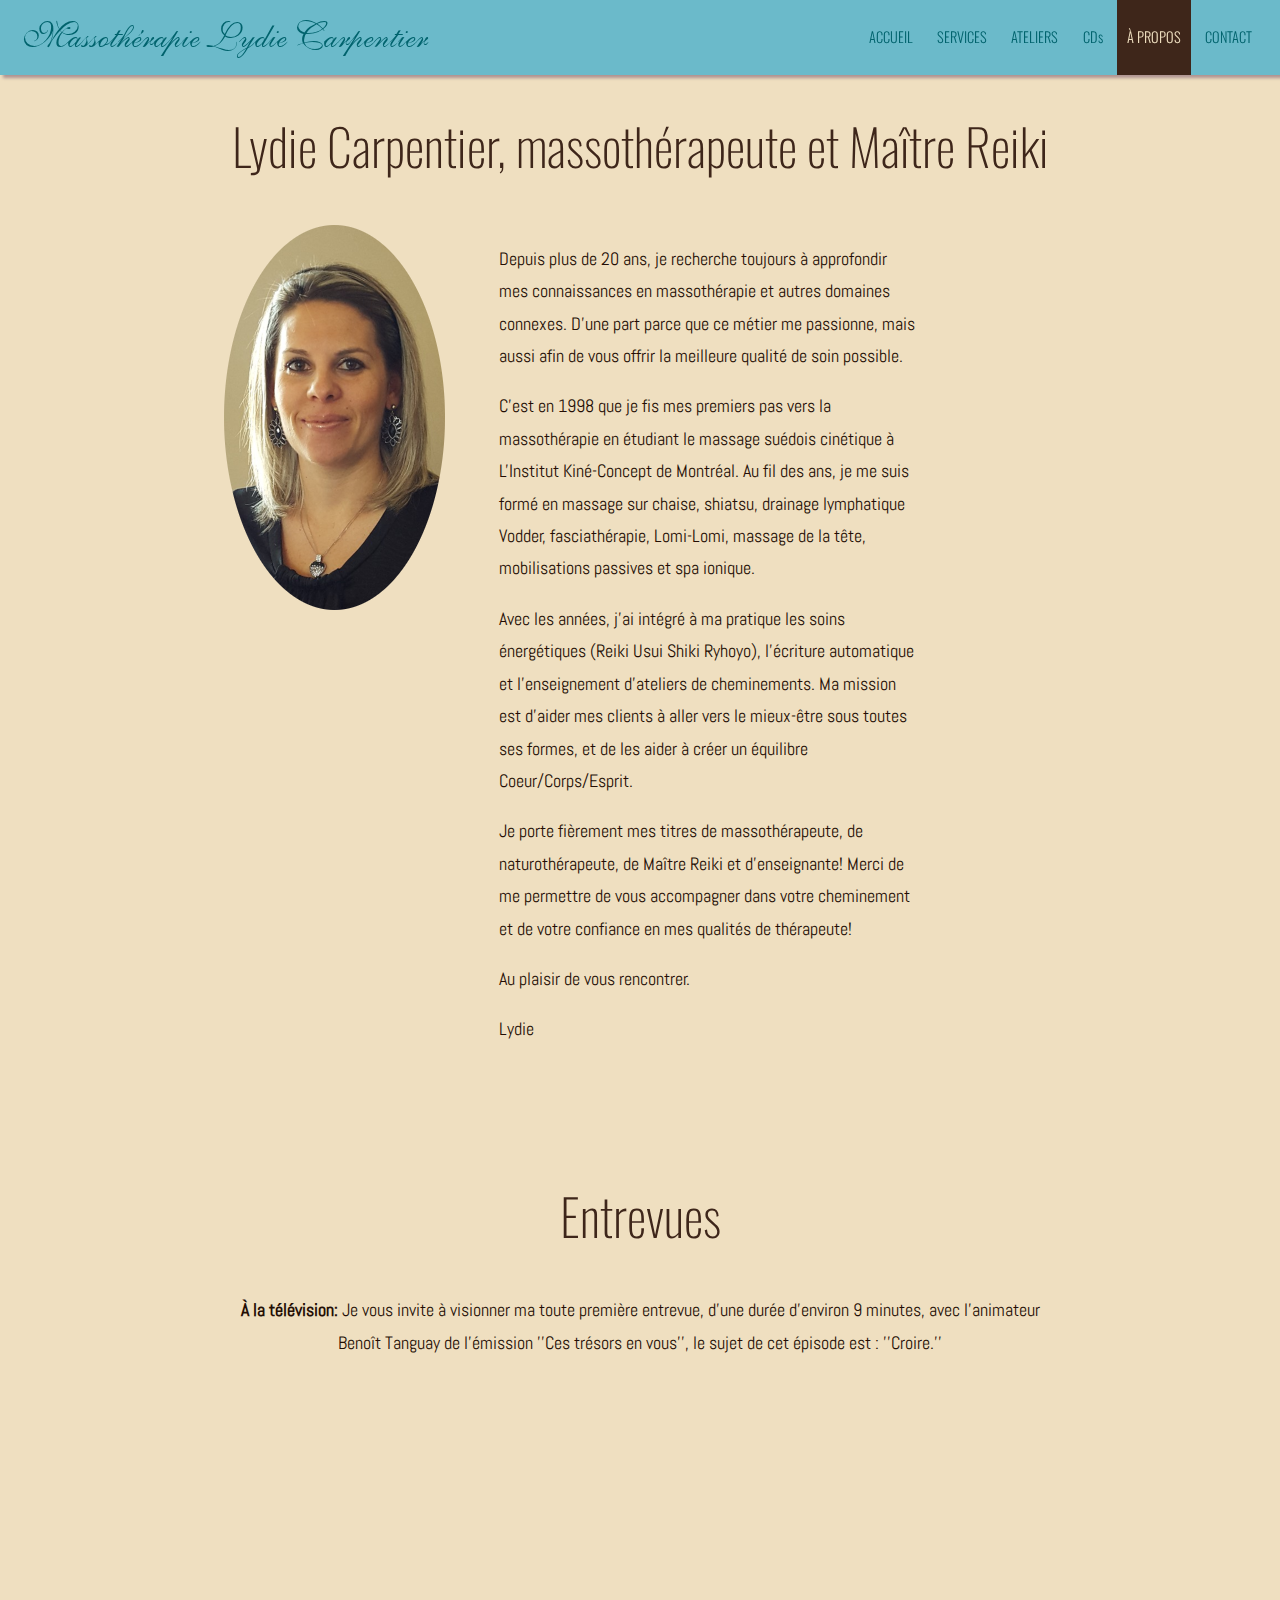
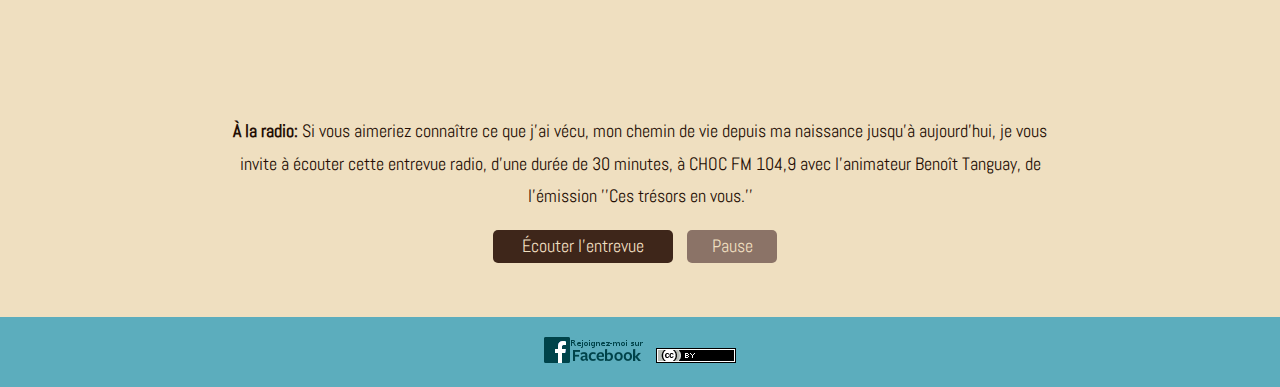
==== apropos.html @ d80851ff "add techniques to apropos" ====
<!DOCTYPE html>
<html>
<head>
<meta charset="utf-8">
<meta content='width=device-width, user-scalable=no, initial-scale=1.0, minimum-scale=1.0, maximum-scale=1.0' name='viewport'/>
<meta name="keywords" content="massothérapie, L'Assomption, Quebec" />
<meta name="description" content="" />
<title>Lydie Carpentier</title>
<link href='http://fonts.googleapis.com/css?family=Oswald:400,300' rel='stylesheet' type='text/css' />
<link href='http://fonts.googleapis.com/css?family=Abel%7CSatisfy' rel='stylesheet' type='text/css' />
<link href="./static/stylesheets/style.css" rel="stylesheet" type="text/css" media="screen" />

<script>
  (function(i,s,o,g,r,a,m){i['GoogleAnalyticsObject']=r;i[r]=i[r]||function(){
  (i[r].q=i[r].q||[]).push(arguments)},i[r].l=1*new Date();a=s.createElement(o),
  m=s.getElementsByTagName(o)[0];a.async=1;a.src=g;m.parentNode.insertBefore(a,m)
  })(window,document,'script','//www.google-analytics.com/analytics.js','ga');

  ga('create', 'UA-48120883-2', 'auto');
  ga('send', 'pageview');
</script>

</head>

<body>
  <div id="menu">
    <span class="logo_cursive">Massothérapie Lydie Carpentier</span>

      <ul>
        <li>

          <a href="index.html">ACCUEIL</a>

        </li>
        <li>

          <a href="services.html">SERVICES</a>

        </li>
        <li>

          <a href="ateliers.html">ATELIERS</a>

        </li>
        <li>

          <a href="cds.html">CDs</a>

        </li>
        <li>

          <a href="apropos.html" class="active">À PROPOS</a>

        </li>
        <li>

          <a href="contact.html">CONTACT</a>

        </li>
      </ul>

  </div>

<div id="wrapper">

  <div>
    <h2>Lydie Carpentier, massothérapeute et Maître Reiki</h2>
  </div>

  <div id="apropos_description">
  <img id="profile_pic" src="static/images/lydie_2019_vignette.png"/>

  <div id="apropos">
    <p> Depuis plus de 20 ans, je recherche toujours à approfondir mes connaissances en massothérapie et autres domaines connexes. D'une part parce que ce métier me passionne, mais aussi afin de vous offrir la meilleure qualité de soin possible.</p>
    <p> C'est en 1998 que je fis mes premiers pas vers la massothérapie en étudiant le massage suédois cinétique à L'Institut Kiné-Concept de Montréal. Au fil des ans, je me suis formé en massage sur chaise, shiatsu, drainage lymphatique Vodder, fasciathérapie, Lomi-Lomi, massage de la tête, mobilisations passives et spa ionique.  </p>
    <p> Avec les années, j'ai intégré à ma pratique les soins énergétiques (Reiki Usui Shiki Ryhoyo), l'écriture automatique et l'enseignement d'ateliers de cheminements. Ma mission est d'aider mes clients à aller vers le mieux-être sous toutes ses formes, et de les aider à créer un équilibre Coeur/Corps/Esprit.</p>
    <p> Je porte fièrement mes titres de massothérapeute, de naturothérapeute, de Maître Reiki et d'enseignante! Merci de me permettre de vous accompagner dans votre cheminement et de votre confiance en mes qualités de thérapeute!</p>
    <p> Au plaisir de vous rencontrer.</p>
    <p>Lydie</p>
  </div>
</div>

<div id="entrevues">
  <div>
    <h2>Entrevues</h2>
  </div>
  <p><b>À la télévision: </b>Je vous invite à visionner ma toute
  première entrevue, d'une durée d'environ 9 minutes, avec l'animateur Benoît Tanguay de l'émission ''Ces trésors en vous'',  le
  sujet de cet épisode est : ''Croire.''</p>
  <iframe width="560" height="315"
    src="https://www.youtube.com/embed/V2t17GBymOY" frameborder="0" allowfullscreen></iframe>

  <p><b>À la radio: </b>Si vous aimeriez connaître ce que j'ai vécu, mon chemin de vie
  depuis ma naissance jusqu'à aujourd'hui, je vous invite à écouter
  cette entrevue radio, d'une durée de 30 minutes, à CHOC FM 104,9 avec l'animateur Benoît Tanguay,
  de l'émission ''Ces trésors en vous.''</p>


  <audio id="entrevue_radio">
    <source src="./static/radio/lydie_interview.mp3" type="audio/mpeg">
    <source src="./static/radio/lydie_interview.ogg" type="audio/ogg">
  </audio>
  <div>
    <p class="play_button" id="entrevue_radio"
    onclick="document.getElementById('entrevue_radio').play()">Écouter l'entrevue</p>
    <p class="pause_button" id="entrevue_radio"
    onclick="document.getElementById('entrevue_radio').pause()">Pause</p>
  </div>

</div>
</div>


  <div id="footer" class="page-row">
    <p>
      <a target="_blank" href="https://www.facebook.com/massotherapielydiecarpentier"><img id="fb_image" alt="Find us on Facebook"
        style="border-width:0"
        src="./static/images/FindUsOnFacebook-100-fr-dark.png"/></a>
      &nbsp;
      <a target="_blank" rel="license"
        href="http://creativecommons.org/licenses/by/3.0/"><img
      alt="Creative Commons License" style="border-width:0"
      src="./static/images/ccby.png"/></a>
    </p>
  </div>
</body>
</html>
---- static/stylesheets/style.css ----
html, body {
  display: table;
  margin:0;
  padding: 0;
  font-family: 'Abel', sans-serif;
  font-size: 18px;
  color: #00636D;
  background-size: cover;
  width: 100%;
  height: 100%;
  background-color: #efdfc0;
}

h1, h2, h3, h4, h5, h6 {
  font-weight: normal;
  font-family: 'Oswald', sans-serif;
  font-weight: 200;
  color: #3E261A;
}

h1 {
  font-size: 2em;
}

h2 {
  font-size: 2.8em;
  color: #3E261A;
  text-align: center;
}

h1, h3 {
  text-transform: uppercase;
}

h3 {
  font-size: 1.6em;
  color: #3E261A;
}

h4 {
  font-size: 1.5em;
  color: #240e04;
}

/* unvisited link */
a:link {
    color: #3E261A;
}

/* visited link */
a:visited {
    color: #00636D;
}

/* mouse over link */
a:hover {
    color: #3E261A;
}

/* selected link */
a:active {
    color: #3E261A;
}


h6 {
  margin: 0.5em auto;
  padding: 0;
  font-weight: normal;
  font-family: 'Oswald', sans-serif;
  font-weight: 200;
  color: #3E261A;
}

p, ul, ol {
  margin-top: 0;
  line-height: 180%;
}

ul, ol {
}

.no_margin{
  margin-bottom: 0.2em;
}

blockquote {
  font-family: Abel, sans-serif;
  font-size: 1.03em;
  font-style: italic;
  width: 90%;
  margin: 0.25em 0;
  padding: 0.25em 40px;
  line-height: 1.45;
  position: relative;
  color: #240E04;
}

blockquote:before {
  display: block;
  content: "\00AB";
  font-size: 3em;
  position: absolute;
  left: 0em;
  top: -20px;
  color: #240E04;
}

blockquote cite {
  color: #240E04;
  font-size: 0.9em;
  display: block;
  margin-top: 5px;
}

blockquote cite:before {
  content: "\2014 \2009";
}

.liste_chakras{
  color: #240E04;
  font-size: 1em;
  margin-top: 1em;
}

p {
  color: #240E04;
  font-size: 1em;
  margin-top: 1em;
}

a:hover {
}

@font-face {
  font-family: 'SaffronToo';
  src: url('../fonts/saffrontoo-webfont.eot');
  src: url('../fonts/saffrontoo-webfont.eot?#iefix') format('embedded-opentype'),
       url('../fonts/saffrontoo-webfont.woff') format('woff'),
       url('../fonts/saffrontoo-webfont.ttf') format('truetype'),
       url('../fonts/saffrontoo-webfont.svg#saffrontoonormal') format('svg');
  font-weight: normal;
  font-style: normal;
}

.atelier_ind{
  margin-top: 4em;
}

.extraits {
  font-style: italic;
  vertical-align: inherit;
}

#wrapper {
  margin: 9em auto 2em;
  max-width: 55%;
}

#page_name {
}

.page-row {
  display: table-row;
  height: 1px;
}

#wrapper h1 {
  font-size: 8em;
  text-align: right;
  color: #5FAEBE;
  text-transform: none;
  padding: 0em 0.15em;
  margin: 0;
  position: relative;
  bottom: 0;
}

.bullet_point{
  color: #240E04;
}

.categorie{
  text-align: center;
  text-transform: none;
  font-family: "SaffronToo";
  font-size: 3em;
  color: #3E261A;
}

.no_caps{
  text-transform: none;
  margin-bottom: 0.5em;
}

.cursive_font{
  font-family: "SaffronToo";
  font-size: 3em;
}

.logo_cursive{
  font-family: "SaffronToo";
  font-size: 2.3em;
  line-height: 2em;
  vertical-align: middle;
}

.contenant_articles {
    margin: 0px auto;
    max-width: 960px;
}

/* Header */

.atelier_images {
  float: left;
  width: 25%;
  padding: 1.75em;
}

.atelier_photo {
  width: 100%;
  margin: 1.3em;
}

.atelier_description {
 width: 55%;
 float: left;
 padding: 1.75em;
}

/* map styles */

p.container { width: 20em; height: 7.4em; margin-top: 0.5em; }

#logo_in_map {width: 90%;}

#map {
  height: 21em;
  width: 100%;
  border: 0.15em solid #3e261a;
}

.prix {
  margin: auto;
}

#contact_details {
  text-align: center;
}

#contact_details h3 {
  text-decoration: underline;
}

/* Menu */

#menu {
  position: fixed;
  left: 0em;
  right: 0em;
  top: 0em;
  background-color: #6bbaca;
  z-index: 9999;
  box-shadow: 3px 3px 3px #AE9391;
  padding: 0px 1em;
}

#menu ul {
  float: right;
  margin: 0px;
}

#menu li {
  display: inline-block;
  line-height: 3.7em;
}

#menu a {
  display: block;
  padding: 0.5em 1em;
  text-decoration: none;
  text-align: center;
  font-family: 'Oswald', sans-serif;
  font-size: 1.15em;
  font-weight: 300;
  color: #00636D;
  border: none;
}

#menu a:hover, #menu .active a {
  text-decoration: none;
  color: #6BBACA;
  background-color: #00636D;
}

#menu a.active {
  color: #EFDFC0;
  background-color: #3e261a;
}

.image_column, .atelier_photo{
  width: 100%;
  border: 0.15em solid #3E261A;
}

/* Three Column Footer Content */

#footer-content h2 {
  color: #FFFFFF;
}

#footer-content h2 {
  margin: 0px;
  padding: 0px 0px 20px 0px;
  font-size: 26px;
  color: #FFFFFF;
}

#column1 {
  width: 30%;
  display: inline-block;
  vertical-align: top;
  margin-top: 2em;
}

#column2 {
  width: 30%;
  display: inline-block;
  vertical-align: top;
  margin-left: 4%;
  margin-top: 2em;
}

#column3 {
  width: 30%;
  display: inline-block;
  vertical-align: top;
  margin-left: 4%;
  margin-top: 2em;
}

#column_med1 {
  width: 45%;
  display: inline-block;
  vertical-align: top;
  float: left;
  margin-bottom: 2em;
  margin-top: 2em;
}

#column_med2 {
  width: 45%;
  display: inline-block;
  vertical-align: top;
  float: right;
  margin-bottom: 2em;
  margin-top: 2em;
}

#column_med3 {
  width: 100%;
  text-align: center;
  display: inline-block;
  margin-bottom: 4em;
}

#columnA {
  background-color: #FAEDD4;
  width: 47%;
  display: inline-block;
  vertical-align: top;
  float: left;
  margin-bottom: 4em;
  margin-top: -2.6em;
}

#columnB {
  background-color: #FAEDD4;
  width: 47%;
  display: inline-block;
  vertical-align: top;
  float: right;
  margin-top: -2.6em;
}

#columnC {
  background-color: #FAEDD4;
  width: 100%;
  display: inline-block;
  vertical-align: top;
  float: right;
  margin-top: -2.6em;
  margin-bottom: 4em;
}

.columnAtelier{
  background-color: #f7f7f7;
  width: 100%;
  display: inline-block;
  vertical-align: top;
  float: right;
  box-shadow: 3px 3px 3px #BBB;
  margin-top: 2em;
  margin-bottom: 4em;
}
#columnD {
  background-color: #FAEDD4;
  width: 100%;
  display: inline-block;
  vertical-align: top;
  float: right;
  margin-bottom: 4em;
  margin-top: -2.6em;
}
.colonne_titre{
  background-color: #6BBACA;
  clear: both;
  margin-top: 0;
}

.colonne_titre h3{
  margin: 0;
  color: #00636D;
  line-height: 3em;
  vertical-align: middle;
  padding: 0em 1em;
}

.colonne_prix{
  padding: 1.5em;
}

.italics{
  font-style: italic;
  margin-top: 2em;
}

.colonne_prix p{
  padding: 0;
}

.colonne_description {
  padding: 2em;
}

/* Footer */

#footer {
  width: 100%;
  font-family: 'Abel', sans-serif;
  background-color: #f7f7f7;
  clear: both;
}

#footer p {
  margin: 0;
  padding: 20px;
  letter-spacing: 1px;
  line-height: normal;
  font-size: 14px;
  text-transform: uppercase;
  text-align: center;
  color: #333b50;
  background-color: #5CADBD;
}

#footer a {
  color: #3E261A;
}

.sub_ateliers {
 text-align: center;
 font-size: 1.2em;
 padding-bottom: 2em;
}

#banner {
  text-align: center;
}

#banner img {
  margin: auto 0px;
  width: 100%;
}

#filler {
  margin-top: 4em;
}

#filler p {
  text-align: center;
  font-family: "SaffronToo";
  font-size: 2.3em;
  color: #3E261A;
  line-height: 140%;
}

#apropos{
  margin-left: 3em;
  margin-bottom: 4em;
  float: left;
  width: 58%;
}

#apropos_description {
  overflow: hidden;
}

#entrevues {
  text-align: center;
}

#profile_pic {
  float: left;
}

.button a {
  color: #333B50;
}

.button a {
  display: block;
  width: 8em;
  padding: 5px 5px;
  margin-right: 10px;
  background: #3E261A;
  border-radius: 5px;
  color: #EFDFC0;
  text-align: center;
  text-decoration: none;
}

.medium_button a {
  display: block;
  text-align: center;
  width: 15em;
  padding: 5px 5px;
  margin-right: 10px;
  background: #3E261A;
  border-radius: 5px;
  color: #EFDFC0;
  text-decoration: none;
}


.pause_button {
  display: inline-block;
  text-align: center;
  width: 5em;
  margin-right: 10px;
  margin-top: 0;
  background: #8B7367;
  border-radius: 5px;
  color: #EFDFC0;
  text-decoration: none;
  cursor: pointer;
}

.play_button {
  display: inline-block;
  text-align: center;
  width: 10em;
  margin-right: 10px;
  margin-top: 0;
  background: #3E261A;
  border-radius: 5px;
  color: #EFDFC0;
  text-decoration: none;
  cursor: pointer;
}

.long_button a {
  display: block;
  text-align: center;
  width: 15em;
  padding: 5px 5px;
  margin-right: 10px;
  background: #3E261A;
  border-radius: 5px;
  color: #EFDFC0;
  text-decoration: none;
  float: right;
}

#youtube_video{
text-align: center;
padding-bottom: 2em;
}

@media (max-width: 85em){

  #apropos {
    width: 50%;
  }

  #menu a {
    display: block;
    padding: 0.3em 0.7em;
    font-size: 1em;
  }

  .logo_cursive{
    font-size: 2em;
    line-height: 2em;
  }

}


/* Desktop */
@media (max-width: 80em) {

  #wrapper {
    margin: 6em auto 2em;
    max-width: 65%;
  }

  #menu {
    padding: 0px 1em;
  }

  #menu a {
    display: block;
    padding: 0.3em 0.7em;
    font-size: 0.8em;
  }

  .logo_cursive{
    font-size: 2em;
    line-height: 2em;
  }

}

/* tablet/laptop */
@media (max-width: 65em) {

  #apropos {
    width: 100%;
    float: none;
    margin-bottom: 2em;
  }

  #profile_pic {
    display: block;
    margin: 0 auto;
    float: none;
    text-align: center;
  }

  #column1, #column2, #column3 {
    margin-left: 0px;
  }

  #wrapper h1 {
    font-size: 1em;
  }

  p {
    font-size: 0.9em;
  }

  #menu {
    padding: 0px 0.7em;
  }

  #menu a {
    display: block;
    padding: 0.2em 0.4em;
    font-size: 0.7em;
  }

  .logo_cursive{
    font-size: 1.7em;
    line-height: 2em;
  }

  h3 {
    font-size: 1em;
  }

  .categorie {
    font-size: 2em;
    margin-top: 0px;
  }

}

/* Phone */
@media (max-width: 58em) {

  .atelier_images {
    float: none;
    width: 100%;
    padding: 0px;
  }

  .atelier_photo {
    box-sizing:border-box;
    margin: 1em 0 0;
  }

  #menu a {
    display: block;
    padding: 0.2em 0.4em;
    font-size: 0.7em;
  }

  #wrapper {
    padding-top: 2em;
    margin: 5em auto 2em;
    max-width: 95%;
    font-size: 1em;
  }

  #wrapper h2 {
    margin: -1.2em 0 0 0;
    font-size: 1.5em;
  }

  #profile_pic {
    float: none;
    margin: 0.7em auto auto auto;
  }

  #column1, #column2, #column3 {
    width: 95%;
    display: block;
  }


  .categorie {
    font-size: 2.2em;
  }

  #filler, #apropos, #footer p, #footer img, #footer, .no_caps {
    margin: 0px;
  }

  #filler p, .colonne_titre h3 {
    font-size: 1.4em;
    line-height: 1.6em;
  }

  .atelier_description {
    width: 95%;
    float: none;
    padding: 0em;
   }

  .long_button a {
    float: none;
  }

  .atelier {
    padding: 0.8em;
  }
  #footer p {
    font-size: 0.5em;
    padding: 1.3em;
  }

  #page_name {
    display: none;
  }

}

@media (max-width: 50em) {

  #filler p, .colonne_titre h3 {
    font-size: 1.2em;
    line-height: 1.4em;
  }

  .logo_cursive{
    font-size: 1.5em;
    line-height: 2em;
  }

  #menu li {
    line-height: 3.0em;
  }

  #menu a {
    display: block;
    padding: 0.2em 0.4em;
    font-size: 0.6em;
  }

}

@media (max-width: 45em){

  #menu {
    padding: 0px 0em;
    text-align: center;
  }

  #menu ul {
    margin: -0.6em 0px 0px 0px;
    float: none;
    text-align: center;
    padding: 0px;
  }

  #menu a {
    font-size: 0.8em;
    padding: 0px;
    margin: 0px;
    line-height: 1em;
  }

  .logo_cursive{
    font-size: 1.2em;
  }

  .categorie {
    font-size: 1.8em;
  }

  #columnA, #columnB, #columnC, #column_med1, #column_med2 {
    display: block;
    float: none;
    width: 100%
  }

}
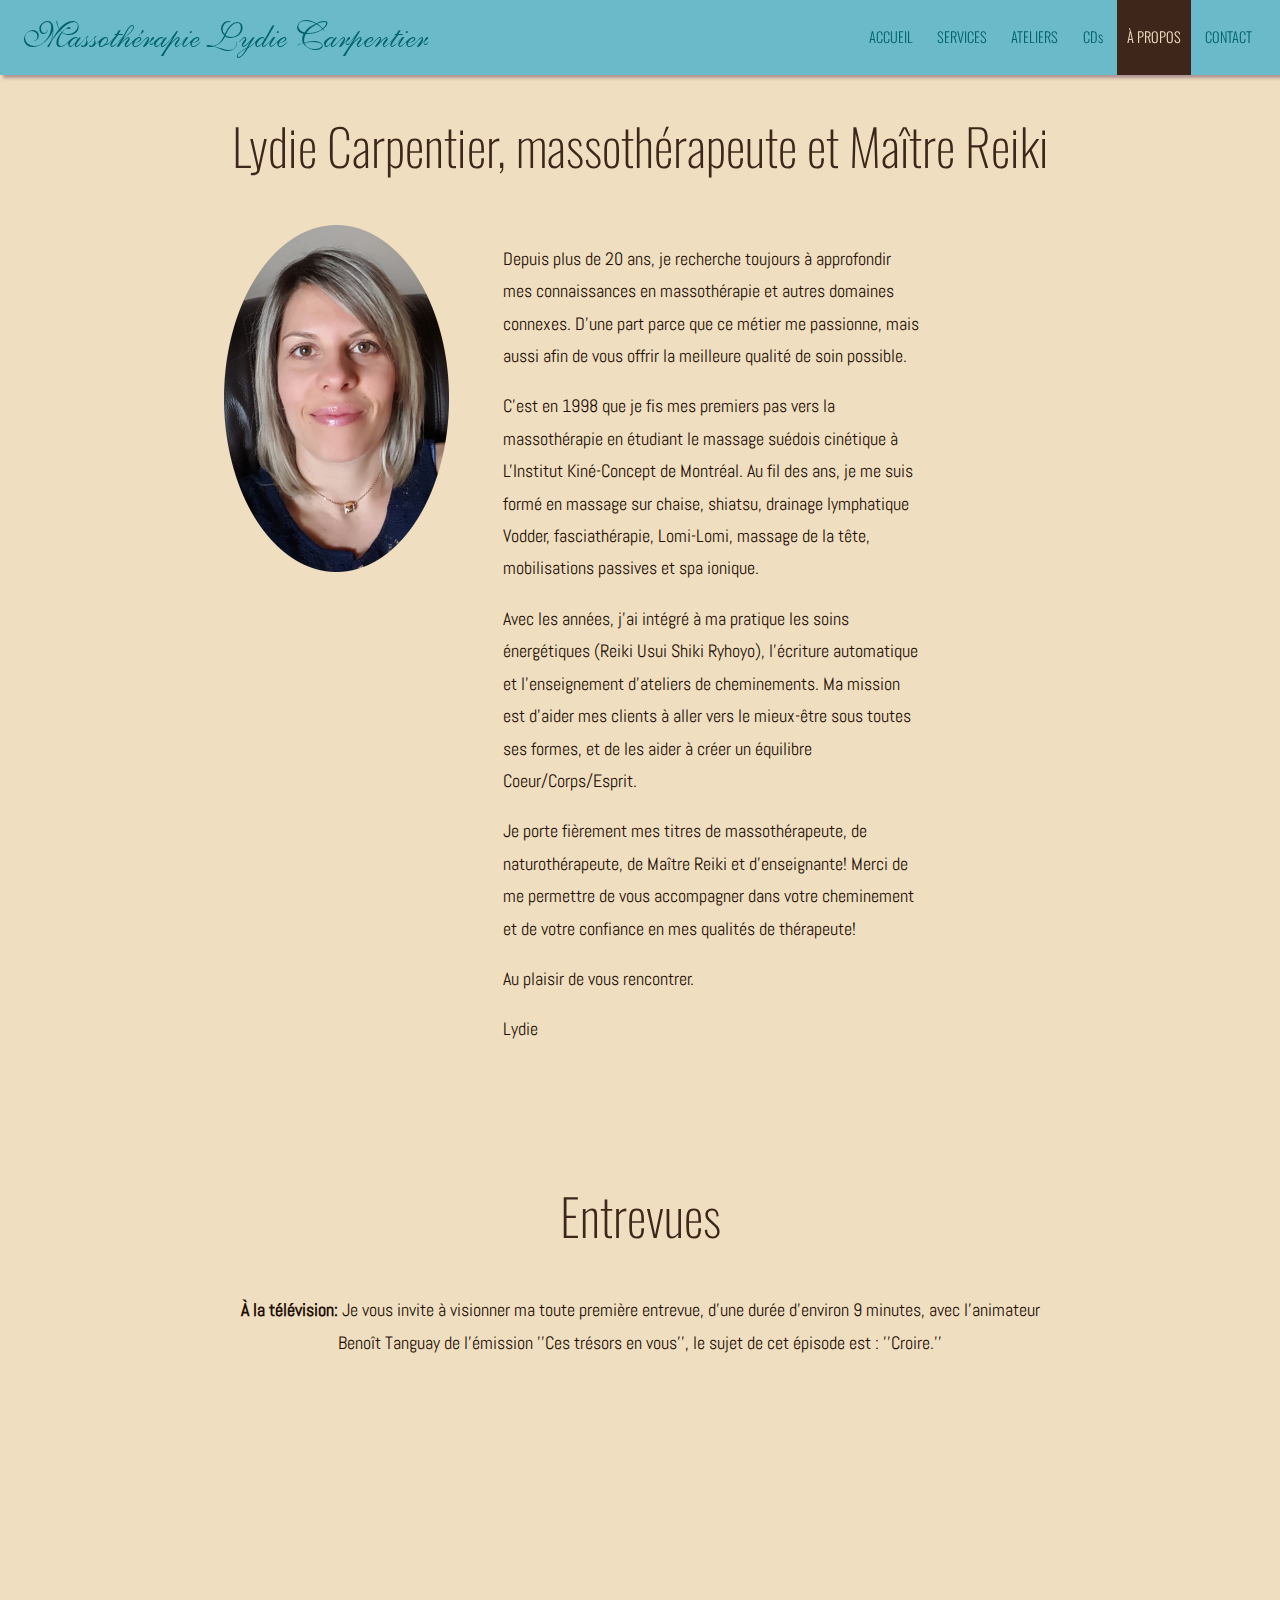
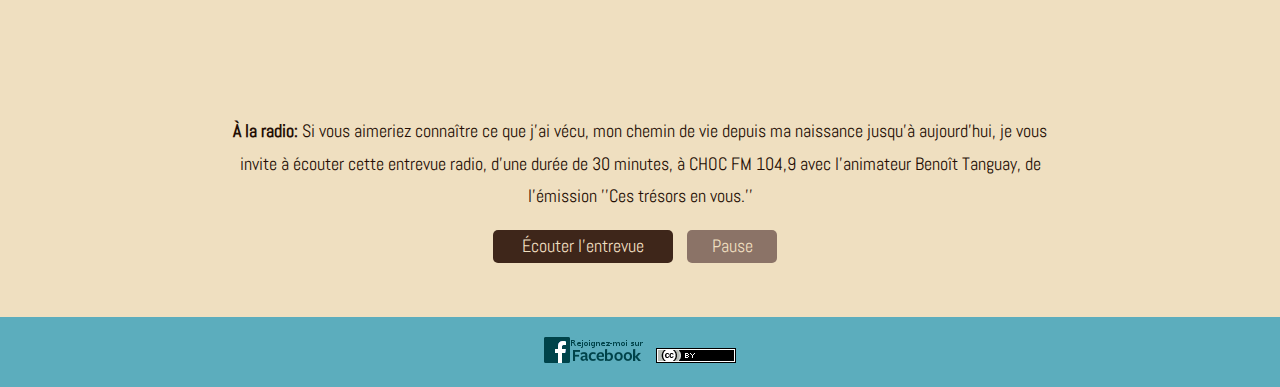
==== commit 169d7d30: "change Lydie's picture" ====
--- a/apropos.html
+++ b/apropos.html
@@ -1,127 +1,194 @@
 <!DOCTYPE html>
 <html>
-<head>
-<meta charset="utf-8">
-<meta content='width=device-width, user-scalable=no, initial-scale=1.0, minimum-scale=1.0, maximum-scale=1.0' name='viewport'/>
-<meta name="keywords" content="massothérapie, L'Assomption, Quebec" />
-<meta name="description" content="" />
-<title>Lydie Carpentier</title>
-<link href='http://fonts.googleapis.com/css?family=Oswald:400,300' rel='stylesheet' type='text/css' />
-<link href='http://fonts.googleapis.com/css?family=Abel%7CSatisfy' rel='stylesheet' type='text/css' />
-<link href="./static/stylesheets/style.css" rel="stylesheet" type="text/css" media="screen" />
+  <head>
+    <meta charset="utf-8" />
+    <meta
+      content="width=device-width, user-scalable=no, initial-scale=1.0, minimum-scale=1.0, maximum-scale=1.0"
+      name="viewport"
+    />
+    <meta name="keywords" content="massothérapie, L'Assomption, Quebec" />
+    <meta name="description" content="" />
+    <title>Lydie Carpentier</title>
+    <link
+      href="https://fonts.googleapis.com/css?family=Oswald:400,300"
+      rel="stylesheet"
+      type="text/css"
+    />
+    <link
+      href="https://fonts.googleapis.com/css?family=Abel%7CSatisfy"
+      rel="stylesheet"
+      type="text/css"
+    />
+    <link
+      href="./static/stylesheets/style.css"
+      rel="stylesheet"
+      type="text/css"
+      media="screen"
+    />
 
-<script>
-  (function(i,s,o,g,r,a,m){i['GoogleAnalyticsObject']=r;i[r]=i[r]||function(){
-  (i[r].q=i[r].q||[]).push(arguments)},i[r].l=1*new Date();a=s.createElement(o),
-  m=s.getElementsByTagName(o)[0];a.async=1;a.src=g;m.parentNode.insertBefore(a,m)
-  })(window,document,'script','//www.google-analytics.com/analytics.js','ga');
+    <script>
+      (function (i, s, o, g, r, a, m) {
+        i["GoogleAnalyticsObject"] = r;
+        (i[r] =
+          i[r] ||
+          function () {
+            (i[r].q = i[r].q || []).push(arguments);
+          }),
+          (i[r].l = 1 * new Date());
+        (a = s.createElement(o)), (m = s.getElementsByTagName(o)[0]);
+        a.async = 1;
+        a.src = g;
+        m.parentNode.insertBefore(a, m);
+      })(
+        window,
+        document,
+        "script",
+        "//www.google-analytics.com/analytics.js",
+        "ga"
+      );
 
-  ga('create', 'UA-48120883-2', 'auto');
-  ga('send', 'pageview');
-</script>
+      ga("create", "UA-48120883-2", "auto");
+      ga("send", "pageview");
+    </script>
+  </head>
 
-</head>
-
-<body>
-  <div id="menu">
-    <span class="logo_cursive">Massothérapie Lydie Carpentier</span>
+  <body>
+    <div id="menu">
+      <span class="logo_cursive">Massothérapie Lydie Carpentier</span>
 
       <ul>
         <li>
-
           <a href="index.html">ACCUEIL</a>
-
         </li>
         <li>
-
           <a href="services.html">SERVICES</a>
-
         </li>
         <li>
-
           <a href="ateliers.html">ATELIERS</a>
-
         </li>
         <li>
-
           <a href="cds.html">CDs</a>
-
         </li>
         <li>
-
           <a href="apropos.html" class="active">À PROPOS</a>
-
         </li>
         <li>
-
           <a href="contact.html">CONTACT</a>
-
         </li>
       </ul>
+    </div>
 
-  </div>
+    <div id="wrapper">
+      <div>
+        <h2>Lydie Carpentier, massothérapeute et Maître Reiki</h2>
+      </div>
 
-<div id="wrapper">
+      <div id="apropos_description">
+        <img id="profile_pic" src="static/images/lydie_2021_marin.png" />
 
-  <div>
-    <h2>Lydie Carpentier, massothérapeute et Maître Reiki</h2>
-  </div>
+        <div id="apropos">
+          <p>
+            Depuis plus de 20 ans, je recherche toujours à approfondir mes
+            connaissances en massothérapie et autres domaines connexes. D'une
+            part parce que ce métier me passionne, mais aussi afin de vous
+            offrir la meilleure qualité de soin possible.
+          </p>
+          <p>
+            C'est en 1998 que je fis mes premiers pas vers la massothérapie en
+            étudiant le massage suédois cinétique à L'Institut Kiné-Concept de
+            Montréal. Au fil des ans, je me suis formé en massage sur chaise,
+            shiatsu, drainage lymphatique Vodder, fasciathérapie, Lomi-Lomi,
+            massage de la tête, mobilisations passives et spa ionique.
+          </p>
+          <p>
+            Avec les années, j'ai intégré à ma pratique les soins énergétiques
+            (Reiki Usui Shiki Ryhoyo), l'écriture automatique et l'enseignement
+            d'ateliers de cheminements. Ma mission est d'aider mes clients à
+            aller vers le mieux-être sous toutes ses formes, et de les aider à
+            créer un équilibre Coeur/Corps/Esprit.
+          </p>
+          <p>
+            Je porte fièrement mes titres de massothérapeute, de
+            naturothérapeute, de Maître Reiki et d'enseignante! Merci de me
+            permettre de vous accompagner dans votre cheminement et de votre
+            confiance en mes qualités de thérapeute!
+          </p>
+          <p>Au plaisir de vous rencontrer.</p>
+          <p>Lydie</p>
+        </div>
+      </div>
 
-  <div id="apropos_description">
-  <img id="profile_pic" src="static/images/lydie_2019_vignette.png"/>
+      <div id="entrevues">
+        <div>
+          <h2>Entrevues</h2>
+        </div>
+        <p>
+          <b>À la télévision: </b>Je vous invite à visionner ma toute première
+          entrevue, d'une durée d'environ 9 minutes, avec l'animateur Benoît
+          Tanguay de l'émission ''Ces trésors en vous'', le sujet de cet épisode
+          est : ''Croire.''
+        </p>
+        <iframe
+          width="560"
+          height="315"
+          src="https://www.youtube.com/embed/V2t17GBymOY"
+          frameborder="0"
+          allowfullscreen
+        ></iframe>
 
-  <div id="apropos">
-    <p> Depuis plus de 20 ans, je recherche toujours à approfondir mes connaissances en massothérapie et autres domaines connexes. D'une part parce que ce métier me passionne, mais aussi afin de vous offrir la meilleure qualité de soin possible.</p>
-    <p> C'est en 1998 que je fis mes premiers pas vers la massothérapie en étudiant le massage suédois cinétique à L'Institut Kiné-Concept de Montréal. Au fil des ans, je me suis formé en massage sur chaise, shiatsu, drainage lymphatique Vodder, fasciathérapie, Lomi-Lomi, massage de la tête, mobilisations passives et spa ionique.  </p>
-    <p> Avec les années, j'ai intégré à ma pratique les soins énergétiques (Reiki Usui Shiki Ryhoyo), l'écriture automatique et l'enseignement d'ateliers de cheminements. Ma mission est d'aider mes clients à aller vers le mieux-être sous toutes ses formes, et de les aider à créer un équilibre Coeur/Corps/Esprit.</p>
-    <p> Je porte fièrement mes titres de massothérapeute, de naturothérapeute, de Maître Reiki et d'enseignante! Merci de me permettre de vous accompagner dans votre cheminement et de votre confiance en mes qualités de thérapeute!</p>
-    <p> Au plaisir de vous rencontrer.</p>
-    <p>Lydie</p>
-  </div>
-</div>
+        <p>
+          <b>À la radio: </b>Si vous aimeriez connaître ce que j'ai vécu, mon
+          chemin de vie depuis ma naissance jusqu'à aujourd'hui, je vous invite
+          à écouter cette entrevue radio, d'une durée de 30 minutes, à CHOC FM
+          104,9 avec l'animateur Benoît Tanguay, de l'émission ''Ces trésors en
+          vous.''
+        </p>
 
-<div id="entrevues">
-  <div>
-    <h2>Entrevues</h2>
-  </div>
-  <p><b>À la télévision: </b>Je vous invite à visionner ma toute
-  première entrevue, d'une durée d'environ 9 minutes, avec l'animateur Benoît Tanguay de l'émission ''Ces trésors en vous'',  le
-  sujet de cet épisode est : ''Croire.''</p>
-  <iframe width="560" height="315"
-    src="https://www.youtube.com/embed/V2t17GBymOY" frameborder="0" allowfullscreen></iframe>
+        <audio id="entrevue_radio">
+          <source src="./static/radio/lydie_interview.mp3" type="audio/mpeg" />
+          <source src="./static/radio/lydie_interview.ogg" type="audio/ogg" />
+        </audio>
+        <div>
+          <p
+            class="play_button"
+            id="entrevue_radio"
+            onclick="document.getElementById('entrevue_radio').play()"
+          >
+            Écouter l'entrevue
+          </p>
+          <p
+            class="pause_button"
+            id="entrevue_radio"
+            onclick="document.getElementById('entrevue_radio').pause()"
+          >
+            Pause
+          </p>
+        </div>
+      </div>
+    </div>
 
-  <p><b>À la radio: </b>Si vous aimeriez connaître ce que j'ai vécu, mon chemin de vie
-  depuis ma naissance jusqu'à aujourd'hui, je vous invite à écouter
-  cette entrevue radio, d'une durée de 30 minutes, à CHOC FM 104,9 avec l'animateur Benoît Tanguay,
-  de l'émission ''Ces trésors en vous.''</p>
-
-
-  <audio id="entrevue_radio">
-    <source src="./static/radio/lydie_interview.mp3" type="audio/mpeg">
-    <source src="./static/radio/lydie_interview.ogg" type="audio/ogg">
-  </audio>
-  <div>
-    <p class="play_button" id="entrevue_radio"
-    onclick="document.getElementById('entrevue_radio').play()">Écouter l'entrevue</p>
-    <p class="pause_button" id="entrevue_radio"
-    onclick="document.getElementById('entrevue_radio').pause()">Pause</p>
-  </div>
-
-</div>
-</div>
-
-
-  <div id="footer" class="page-row">
-    <p>
-      <a target="_blank" href="https://www.facebook.com/massotherapielydiecarpentier"><img id="fb_image" alt="Find us on Facebook"
-        style="border-width:0"
-        src="./static/images/FindUsOnFacebook-100-fr-dark.png"/></a>
-      &nbsp;
-      <a target="_blank" rel="license"
-        href="http://creativecommons.org/licenses/by/3.0/"><img
-      alt="Creative Commons License" style="border-width:0"
-      src="./static/images/ccby.png"/></a>
-    </p>
-  </div>
-</body>
+    <div id="footer" class="page-row">
+      <p>
+        <a
+          target="_blank"
+          href="https://www.facebook.com/massotherapielydiecarpentier"
+          ><img
+            id="fb_image"
+            alt="Find us on Facebook"
+            style="border-width: 0"
+            src="./static/images/FindUsOnFacebook-100-fr-dark.png"
+        /></a>
+        &nbsp;
+        <a
+          target="_blank"
+          rel="license"
+          href="http://creativecommons.org/licenses/by/3.0/"
+          ><img
+            alt="Creative Commons License"
+            style="border-width: 0"
+            src="./static/images/ccby.png"
+        /></a>
+      </p>
+    </div>
+  </body>
 </html>
--- a/static/stylesheets/style.css
+++ b/static/stylesheets/style.css
@@ -1,21 +1,27 @@
-html, body {
+html,
+body {
   display: table;
-  margin:0;
+  margin: 0;
   padding: 0;
-  font-family: 'Abel', sans-serif;
+  font-family: "Abel", sans-serif;
   font-size: 18px;
-  color: #00636D;
+  color: #00636d;
   background-size: cover;
   width: 100%;
   height: 100%;
   background-color: #efdfc0;
 }
 
-h1, h2, h3, h4, h5, h6 {
+h1,
+h2,
+h3,
+h4,
+h5,
+h6 {
   font-weight: normal;
-  font-family: 'Oswald', sans-serif;
+  font-family: "Oswald", sans-serif;
   font-weight: 200;
-  color: #3E261A;
+  color: #3e261a;
 }
 
 h1 {
@@ -24,17 +30,18 @@
 
 h2 {
   font-size: 2.8em;
-  color: #3E261A;
-  text-align: center;
-}
-
-h1, h3 {
+  color: #3e261a;
+  text-align: center;
+}
+
+h1,
+h3 {
   text-transform: uppercase;
 }
 
 h3 {
   font-size: 1.6em;
-  color: #3E261A;
+  color: #3e261a;
 }
 
 h4 {
@@ -44,43 +51,45 @@
 
 /* unvisited link */
 a:link {
-    color: #3E261A;
+  color: #3e261a;
 }
 
 /* visited link */
 a:visited {
-    color: #00636D;
+  color: #00636d;
 }
 
 /* mouse over link */
 a:hover {
-    color: #3E261A;
+  color: #3e261a;
 }
 
 /* selected link */
 a:active {
-    color: #3E261A;
-}
-
+  color: #3e261a;
+}
 
 h6 {
   margin: 0.5em auto;
   padding: 0;
   font-weight: normal;
-  font-family: 'Oswald', sans-serif;
+  font-family: "Oswald", sans-serif;
   font-weight: 200;
-  color: #3E261A;
-}
-
-p, ul, ol {
+  color: #3e261a;
+}
+
+p,
+ul,
+ol {
   margin-top: 0;
   line-height: 180%;
 }
 
-ul, ol {
-}
-
-.no_margin{
+ul,
+ol {
+}
+
+.no_margin {
   margin-bottom: 0.2em;
 }
 
@@ -93,7 +102,7 @@
   padding: 0.25em 40px;
   line-height: 1.45;
   position: relative;
-  color: #240E04;
+  color: #240e04;
 }
 
 blockquote:before {
@@ -103,11 +112,11 @@
   position: absolute;
   left: 0em;
   top: -20px;
-  color: #240E04;
+  color: #240e04;
 }
 
 blockquote cite {
-  color: #240E04;
+  color: #240e04;
   font-size: 0.9em;
   display: block;
   margin-top: 5px;
@@ -117,14 +126,14 @@
   content: "\2014 \2009";
 }
 
-.liste_chakras{
-  color: #240E04;
+.liste_chakras {
+  color: #240e04;
   font-size: 1em;
   margin-top: 1em;
 }
 
 p {
-  color: #240E04;
+  color: #240e04;
   font-size: 1em;
   margin-top: 1em;
 }
@@ -133,17 +142,17 @@
 }
 
 @font-face {
-  font-family: 'SaffronToo';
-  src: url('../fonts/saffrontoo-webfont.eot');
-  src: url('../fonts/saffrontoo-webfont.eot?#iefix') format('embedded-opentype'),
-       url('../fonts/saffrontoo-webfont.woff') format('woff'),
-       url('../fonts/saffrontoo-webfont.ttf') format('truetype'),
-       url('../fonts/saffrontoo-webfont.svg#saffrontoonormal') format('svg');
+  font-family: "SaffronToo";
+  src: url("../fonts/saffrontoo-webfont.eot");
+  src: url("../fonts/saffrontoo-webfont.eot?#iefix") format("embedded-opentype"),
+    url("../fonts/saffrontoo-webfont.woff") format("woff"),
+    url("../fonts/saffrontoo-webfont.ttf") format("truetype"),
+    url("../fonts/saffrontoo-webfont.svg#saffrontoonormal") format("svg");
   font-weight: normal;
   font-style: normal;
 }
 
-.atelier_ind{
+.atelier_ind {
   margin-top: 4em;
 }
 
@@ -168,7 +177,7 @@
 #wrapper h1 {
   font-size: 8em;
   text-align: right;
-  color: #5FAEBE;
+  color: #5faebe;
   text-transform: none;
   padding: 0em 0.15em;
   margin: 0;
@@ -176,29 +185,29 @@
   bottom: 0;
 }
 
-.bullet_point{
-  color: #240E04;
-}
-
-.categorie{
+.bullet_point {
+  color: #240e04;
+}
+
+.categorie {
   text-align: center;
   text-transform: none;
   font-family: "SaffronToo";
   font-size: 3em;
-  color: #3E261A;
-}
-
-.no_caps{
+  color: #3e261a;
+}
+
+.no_caps {
   text-transform: none;
   margin-bottom: 0.5em;
 }
 
-.cursive_font{
+.cursive_font {
   font-family: "SaffronToo";
   font-size: 3em;
 }
 
-.logo_cursive{
+.logo_cursive {
   font-family: "SaffronToo";
   font-size: 2.3em;
   line-height: 2em;
@@ -206,8 +215,8 @@
 }
 
 .contenant_articles {
-    margin: 0px auto;
-    max-width: 960px;
+  margin: 0px auto;
+  max-width: 960px;
 }
 
 /* Header */
@@ -224,16 +233,22 @@
 }
 
 .atelier_description {
- width: 55%;
- float: left;
- padding: 1.75em;
+  width: 55%;
+  float: left;
+  padding: 1.75em;
 }
 
 /* map styles */
 
-p.container { width: 20em; height: 7.4em; margin-top: 0.5em; }
-
-#logo_in_map {width: 90%;}
+p.container {
+  width: 20em;
+  height: 7.4em;
+  margin-top: 0.5em;
+}
+
+#logo_in_map {
+  width: 90%;
+}
 
 #map {
   height: 21em;
@@ -262,7 +277,7 @@
   top: 0em;
   background-color: #6bbaca;
   z-index: 9999;
-  box-shadow: 3px 3px 3px #AE9391;
+  box-shadow: 3px 3px 3px #ae9391;
   padding: 0px 1em;
 }
 
@@ -281,40 +296,42 @@
   padding: 0.5em 1em;
   text-decoration: none;
   text-align: center;
-  font-family: 'Oswald', sans-serif;
+  font-family: "Oswald", sans-serif;
   font-size: 1.15em;
   font-weight: 300;
-  color: #00636D;
+  color: #00636d;
   border: none;
 }
 
-#menu a:hover, #menu .active a {
+#menu a:hover,
+#menu .active a {
   text-decoration: none;
-  color: #6BBACA;
-  background-color: #00636D;
+  color: #6bbaca;
+  background-color: #00636d;
 }
 
 #menu a.active {
-  color: #EFDFC0;
+  color: #efdfc0;
   background-color: #3e261a;
 }
 
-.image_column, .atelier_photo{
-  width: 100%;
-  border: 0.15em solid #3E261A;
+.image_column,
+.atelier_photo {
+  width: 100%;
+  border: 0.15em solid #3e261a;
 }
 
 /* Three Column Footer Content */
 
 #footer-content h2 {
-  color: #FFFFFF;
+  color: #ffffff;
 }
 
 #footer-content h2 {
   margin: 0px;
   padding: 0px 0px 20px 0px;
   font-size: 26px;
-  color: #FFFFFF;
+  color: #ffffff;
 }
 
 #column1 {
@@ -366,7 +383,7 @@
 }
 
 #columnA {
-  background-color: #FAEDD4;
+  background-color: #faedd4;
   width: 47%;
   display: inline-block;
   vertical-align: top;
@@ -376,7 +393,7 @@
 }
 
 #columnB {
-  background-color: #FAEDD4;
+  background-color: #faedd4;
   width: 47%;
   display: inline-block;
   vertical-align: top;
@@ -385,7 +402,7 @@
 }
 
 #columnC {
-  background-color: #FAEDD4;
+  background-color: #faedd4;
   width: 100%;
   display: inline-block;
   vertical-align: top;
@@ -394,18 +411,18 @@
   margin-bottom: 4em;
 }
 
-.columnAtelier{
+.columnAtelier {
   background-color: #f7f7f7;
   width: 100%;
   display: inline-block;
   vertical-align: top;
   float: right;
-  box-shadow: 3px 3px 3px #BBB;
+  box-shadow: 3px 3px 3px #bbb;
   margin-top: 2em;
   margin-bottom: 4em;
 }
 #columnD {
-  background-color: #FAEDD4;
+  background-color: #faedd4;
   width: 100%;
   display: inline-block;
   vertical-align: top;
@@ -413,30 +430,30 @@
   margin-bottom: 4em;
   margin-top: -2.6em;
 }
-.colonne_titre{
-  background-color: #6BBACA;
+.colonne_titre {
+  background-color: #6bbaca;
   clear: both;
   margin-top: 0;
 }
 
-.colonne_titre h3{
+.colonne_titre h3 {
   margin: 0;
-  color: #00636D;
+  color: #00636d;
   line-height: 3em;
   vertical-align: middle;
   padding: 0em 1em;
 }
 
-.colonne_prix{
+.colonne_prix {
   padding: 1.5em;
 }
 
-.italics{
+.italics {
   font-style: italic;
   margin-top: 2em;
 }
 
-.colonne_prix p{
+.colonne_prix p {
   padding: 0;
 }
 
@@ -448,7 +465,7 @@
 
 #footer {
   width: 100%;
-  font-family: 'Abel', sans-serif;
+  font-family: "Abel", sans-serif;
   background-color: #f7f7f7;
   clear: both;
 }
@@ -462,17 +479,17 @@
   text-transform: uppercase;
   text-align: center;
   color: #333b50;
-  background-color: #5CADBD;
+  background-color: #5cadbd;
 }
 
 #footer a {
-  color: #3E261A;
+  color: #3e261a;
 }
 
 .sub_ateliers {
- text-align: center;
- font-size: 1.2em;
- padding-bottom: 2em;
+  text-align: center;
+  font-size: 1.2em;
+  padding-bottom: 2em;
 }
 
 #banner {
@@ -492,11 +509,11 @@
   text-align: center;
   font-family: "SaffronToo";
   font-size: 2.3em;
-  color: #3E261A;
+  color: #3e261a;
   line-height: 140%;
 }
 
-#apropos{
+#apropos {
   margin-left: 3em;
   margin-bottom: 4em;
   float: left;
@@ -516,7 +533,7 @@
 }
 
 .button a {
-  color: #333B50;
+  color: #333b50;
 }
 
 .button a {
@@ -524,9 +541,9 @@
   width: 8em;
   padding: 5px 5px;
   margin-right: 10px;
-  background: #3E261A;
+  background: #3e261a;
   border-radius: 5px;
-  color: #EFDFC0;
+  color: #efdfc0;
   text-align: center;
   text-decoration: none;
 }
@@ -537,12 +554,11 @@
   width: 15em;
   padding: 5px 5px;
   margin-right: 10px;
-  background: #3E261A;
+  background: #3e261a;
   border-radius: 5px;
-  color: #EFDFC0;
+  color: #efdfc0;
   text-decoration: none;
 }
-
 
 .pause_button {
   display: inline-block;
@@ -550,9 +566,9 @@
   width: 5em;
   margin-right: 10px;
   margin-top: 0;
-  background: #8B7367;
+  background: #8b7367;
   border-radius: 5px;
-  color: #EFDFC0;
+  color: #efdfc0;
   text-decoration: none;
   cursor: pointer;
 }
@@ -563,9 +579,9 @@
   width: 10em;
   margin-right: 10px;
   margin-top: 0;
-  background: #3E261A;
+  background: #3e261a;
   border-radius: 5px;
-  color: #EFDFC0;
+  color: #efdfc0;
   text-decoration: none;
   cursor: pointer;
 }
@@ -576,20 +592,19 @@
   width: 15em;
   padding: 5px 5px;
   margin-right: 10px;
-  background: #3E261A;
+  background: #3e261a;
   border-radius: 5px;
-  color: #EFDFC0;
+  color: #efdfc0;
   text-decoration: none;
   float: right;
 }
 
-#youtube_video{
-text-align: center;
-padding-bottom: 2em;
-}
-
-@media (max-width: 85em){
-
+#youtube_video {
+  text-align: center;
+  padding-bottom: 2em;
+}
+
+@media (max-width: 85em) {
   #apropos {
     width: 50%;
   }
@@ -600,17 +615,14 @@
     font-size: 1em;
   }
 
-  .logo_cursive{
+  .logo_cursive {
     font-size: 2em;
     line-height: 2em;
   }
-
-}
-
+}
 
 /* Desktop */
 @media (max-width: 80em) {
-
   #wrapper {
     margin: 6em auto 2em;
     max-width: 65%;
@@ -626,16 +638,14 @@
     font-size: 0.8em;
   }
 
-  .logo_cursive{
+  .logo_cursive {
     font-size: 2em;
     line-height: 2em;
   }
-
 }
 
 /* tablet/laptop */
 @media (max-width: 65em) {
-
   #apropos {
     width: 100%;
     float: none;
@@ -649,7 +659,9 @@
     text-align: center;
   }
 
-  #column1, #column2, #column3 {
+  #column1,
+  #column2,
+  #column3 {
     margin-left: 0px;
   }
 
@@ -671,7 +683,7 @@
     font-size: 0.7em;
   }
 
-  .logo_cursive{
+  .logo_cursive {
     font-size: 1.7em;
     line-height: 2em;
   }
@@ -684,12 +696,10 @@
     font-size: 2em;
     margin-top: 0px;
   }
-
 }
 
 /* Phone */
 @media (max-width: 58em) {
-
   .atelier_images {
     float: none;
     width: 100%;
@@ -697,7 +707,7 @@
   }
 
   .atelier_photo {
-    box-sizing:border-box;
+    box-sizing: border-box;
     margin: 1em 0 0;
   }
 
@@ -724,21 +734,28 @@
     margin: 0.7em auto auto auto;
   }
 
-  #column1, #column2, #column3 {
+  #column1,
+  #column2,
+  #column3 {
     width: 95%;
     display: block;
   }
 
-
   .categorie {
     font-size: 2.2em;
   }
 
-  #filler, #apropos, #footer p, #footer img, #footer, .no_caps {
+  #filler,
+  #apropos,
+  #footer p,
+  #footer img,
+  #footer,
+  .no_caps {
     margin: 0px;
   }
 
-  #filler p, .colonne_titre h3 {
+  #filler p,
+  .colonne_titre h3 {
     font-size: 1.4em;
     line-height: 1.6em;
   }
@@ -747,7 +764,7 @@
     width: 95%;
     float: none;
     padding: 0em;
-   }
+  }
 
   .long_button a {
     float: none;
@@ -764,23 +781,22 @@
   #page_name {
     display: none;
   }
-
 }
 
 @media (max-width: 50em) {
-
-  #filler p, .colonne_titre h3 {
+  #filler p,
+  .colonne_titre h3 {
     font-size: 1.2em;
     line-height: 1.4em;
   }
 
-  .logo_cursive{
+  .logo_cursive {
     font-size: 1.5em;
     line-height: 2em;
   }
 
   #menu li {
-    line-height: 3.0em;
+    line-height: 3em;
   }
 
   #menu a {
@@ -788,11 +804,9 @@
     padding: 0.2em 0.4em;
     font-size: 0.6em;
   }
-
-}
-
-@media (max-width: 45em){
-
+}
+
+@media (max-width: 45em) {
   #menu {
     padding: 0px 0em;
     text-align: center;
@@ -812,7 +826,7 @@
     line-height: 1em;
   }
 
-  .logo_cursive{
+  .logo_cursive {
     font-size: 1.2em;
   }
 
@@ -820,10 +834,13 @@
     font-size: 1.8em;
   }
 
-  #columnA, #columnB, #columnC, #column_med1, #column_med2 {
+  #columnA,
+  #columnB,
+  #columnC,
+  #column_med1,
+  #column_med2 {
     display: block;
     float: none;
-    width: 100%
-  }
-
-}
+    width: 100%;
+  }
+}
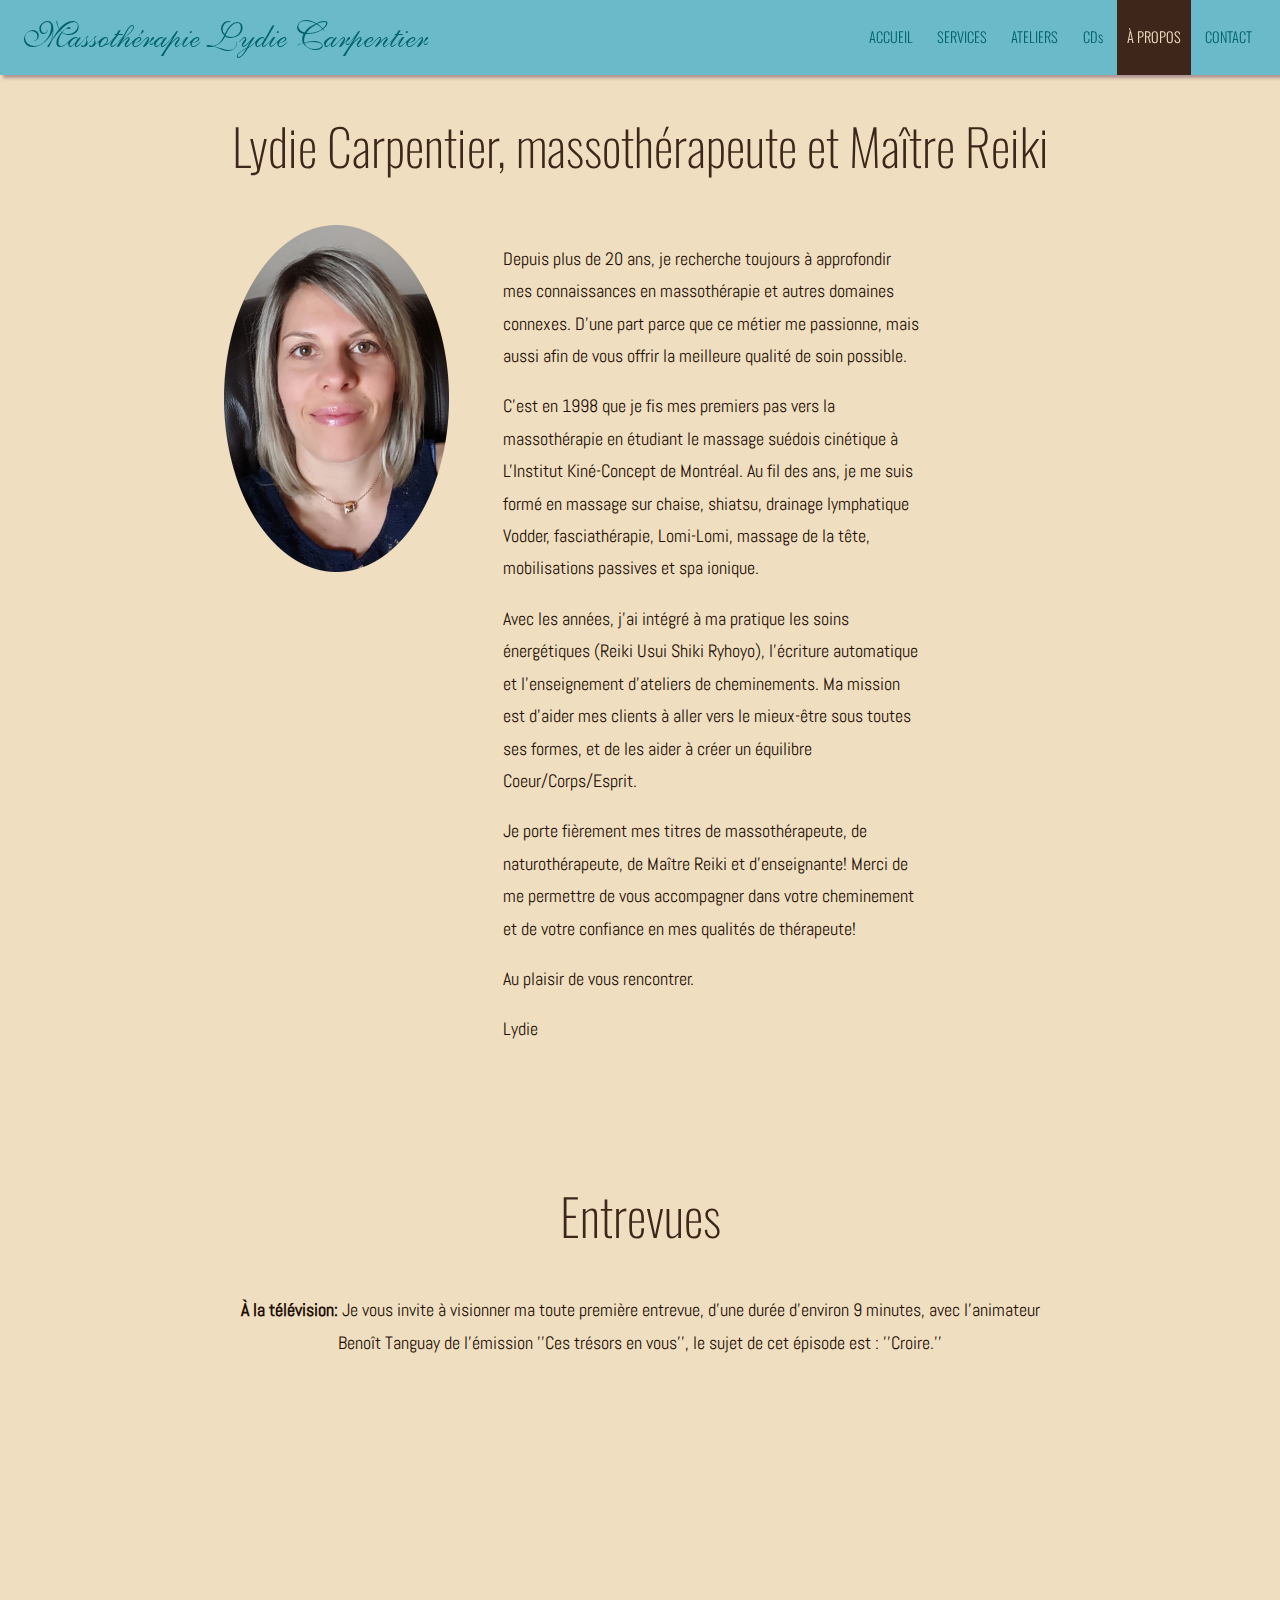
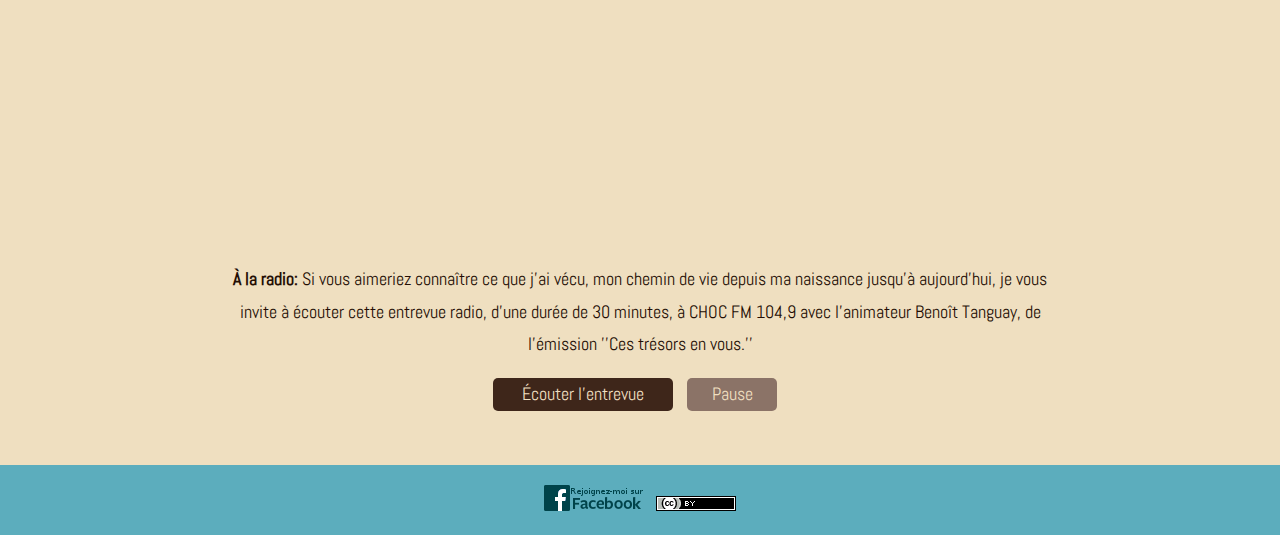
==== commit c4bdbd9f: "fix youtube video display in multiple formats" ====
--- a/apropos.html
+++ b/apropos.html
@@ -128,13 +128,14 @@
           Tanguay de l'émission ''Ces trésors en vous'', le sujet de cet épisode
           est : ''Croire.''
         </p>
+        <div class = "container">
         <iframe
-          width="560"
-          height="315"
           src="https://www.youtube.com/embed/V2t17GBymOY"
           frameborder="0"
           allowfullscreen
+          class = "video">
         ></iframe>
+        </div>
 
         <p>
           <b>À la radio: </b>Si vous aimeriez connaître ce que j'ai vécu, mon
--- a/static/stylesheets/style.css
+++ b/static/stylesheets/style.css
@@ -844,3 +844,17 @@
     width: 100%;
   }
 }
+
+.container {
+    position: relative;
+    width: 100%;
+    height: 0;
+    padding-bottom: 56.25%;
+}
+.video {
+    position: absolute;
+    top: 0;
+    left: 0;
+    width: 100%;
+    height: 100%;
+}
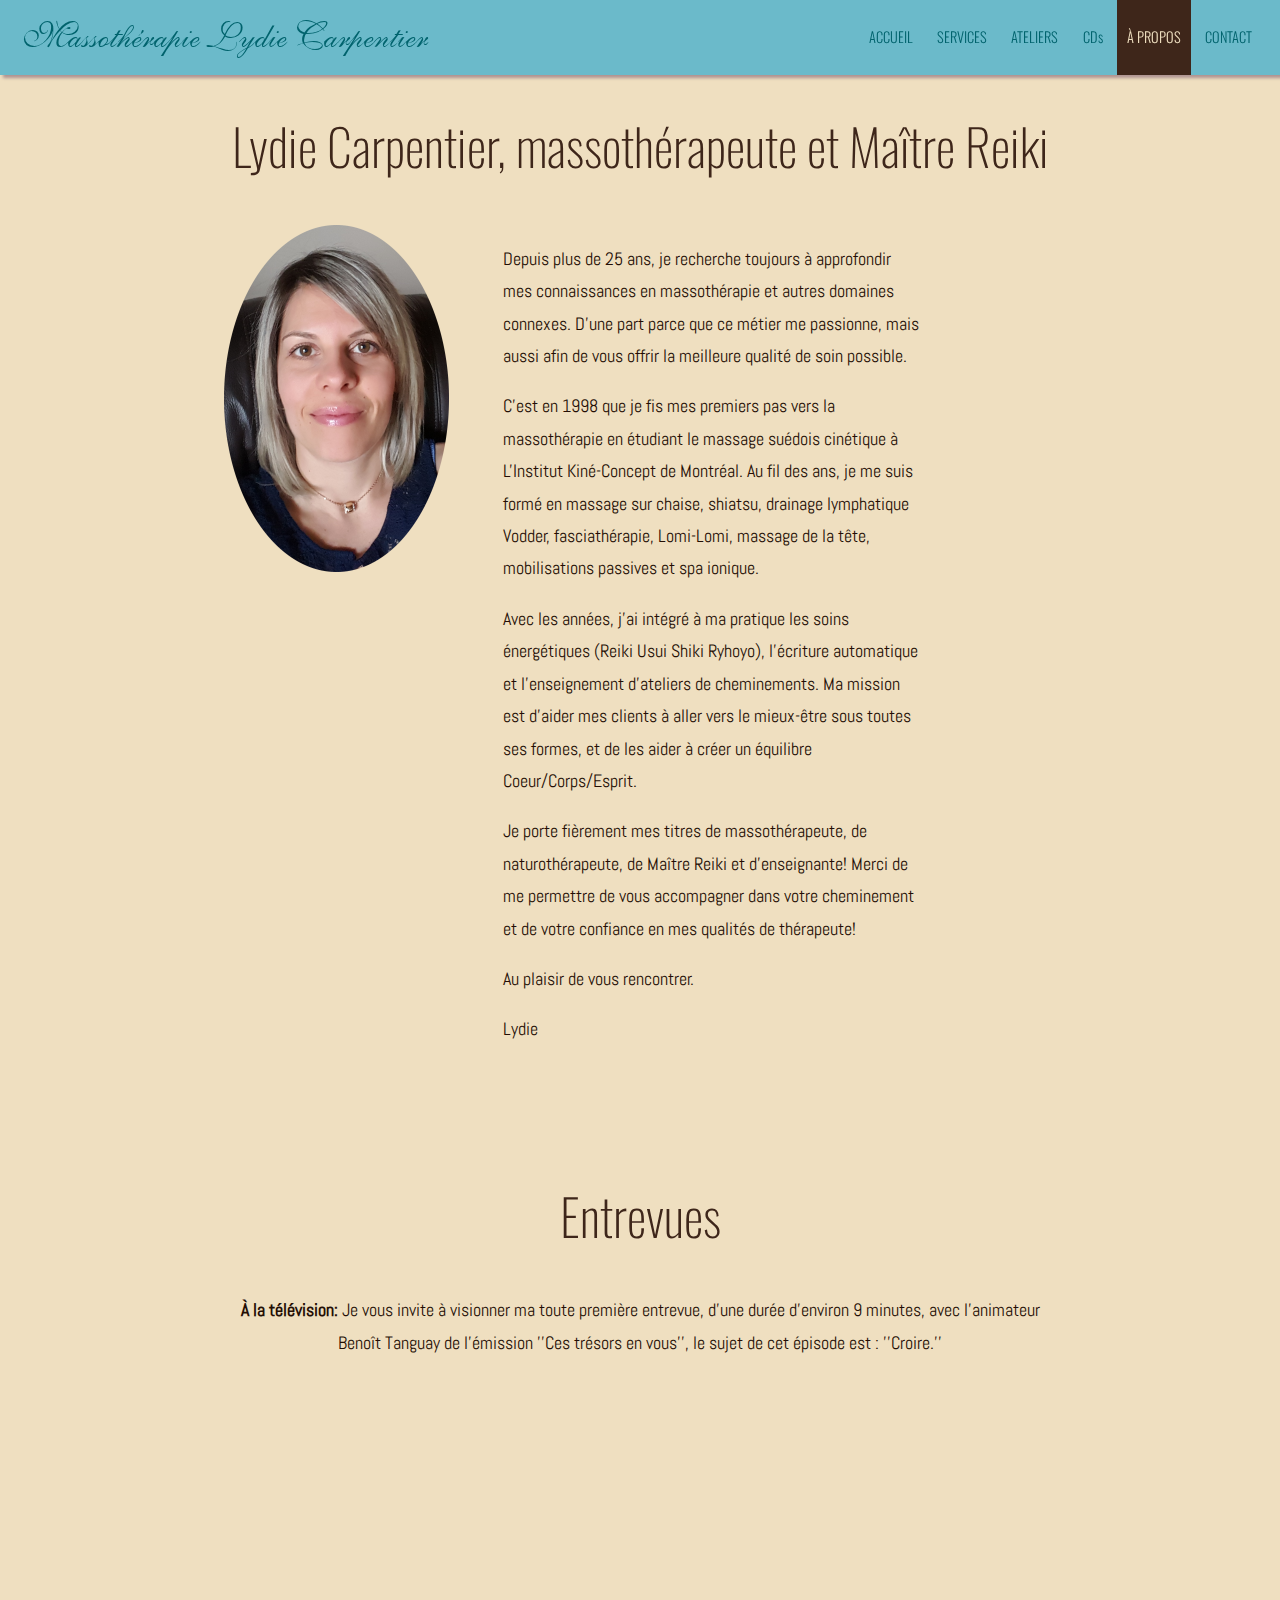
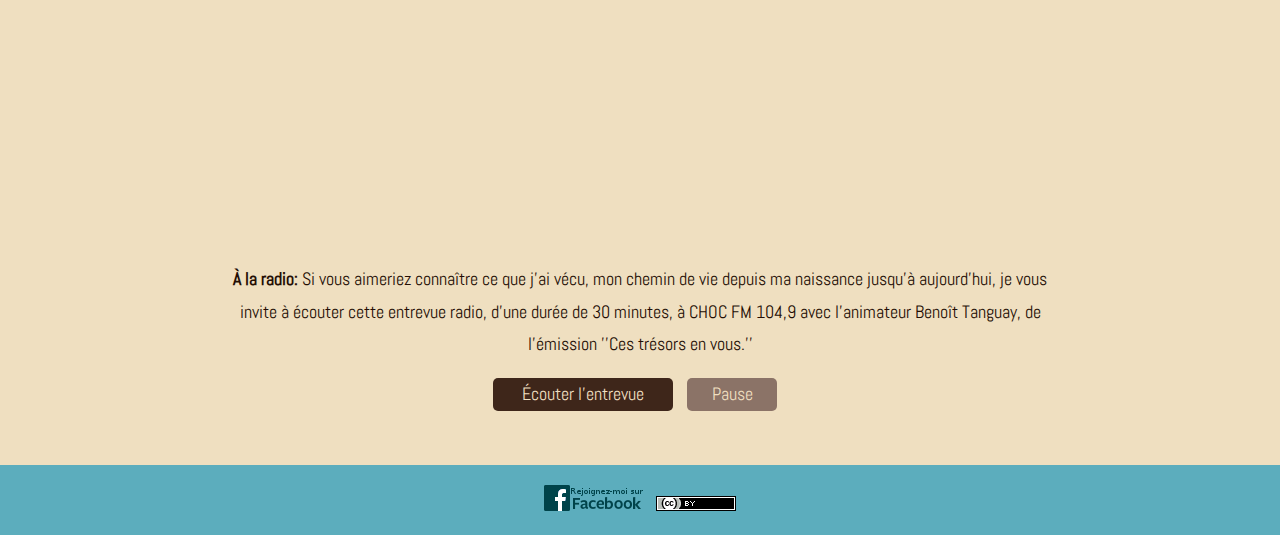
==== commit d77b9f13: "change 20 ans pour 25 ans" ====
--- a/apropos.html
+++ b/apropos.html
@@ -88,7 +88,7 @@
 
         <div id="apropos">
           <p>
-            Depuis plus de 20 ans, je recherche toujours à approfondir mes
+            Depuis plus de 25 ans, je recherche toujours à approfondir mes
             connaissances en massothérapie et autres domaines connexes. D'une
             part parce que ce métier me passionne, mais aussi afin de vous
             offrir la meilleure qualité de soin possible.
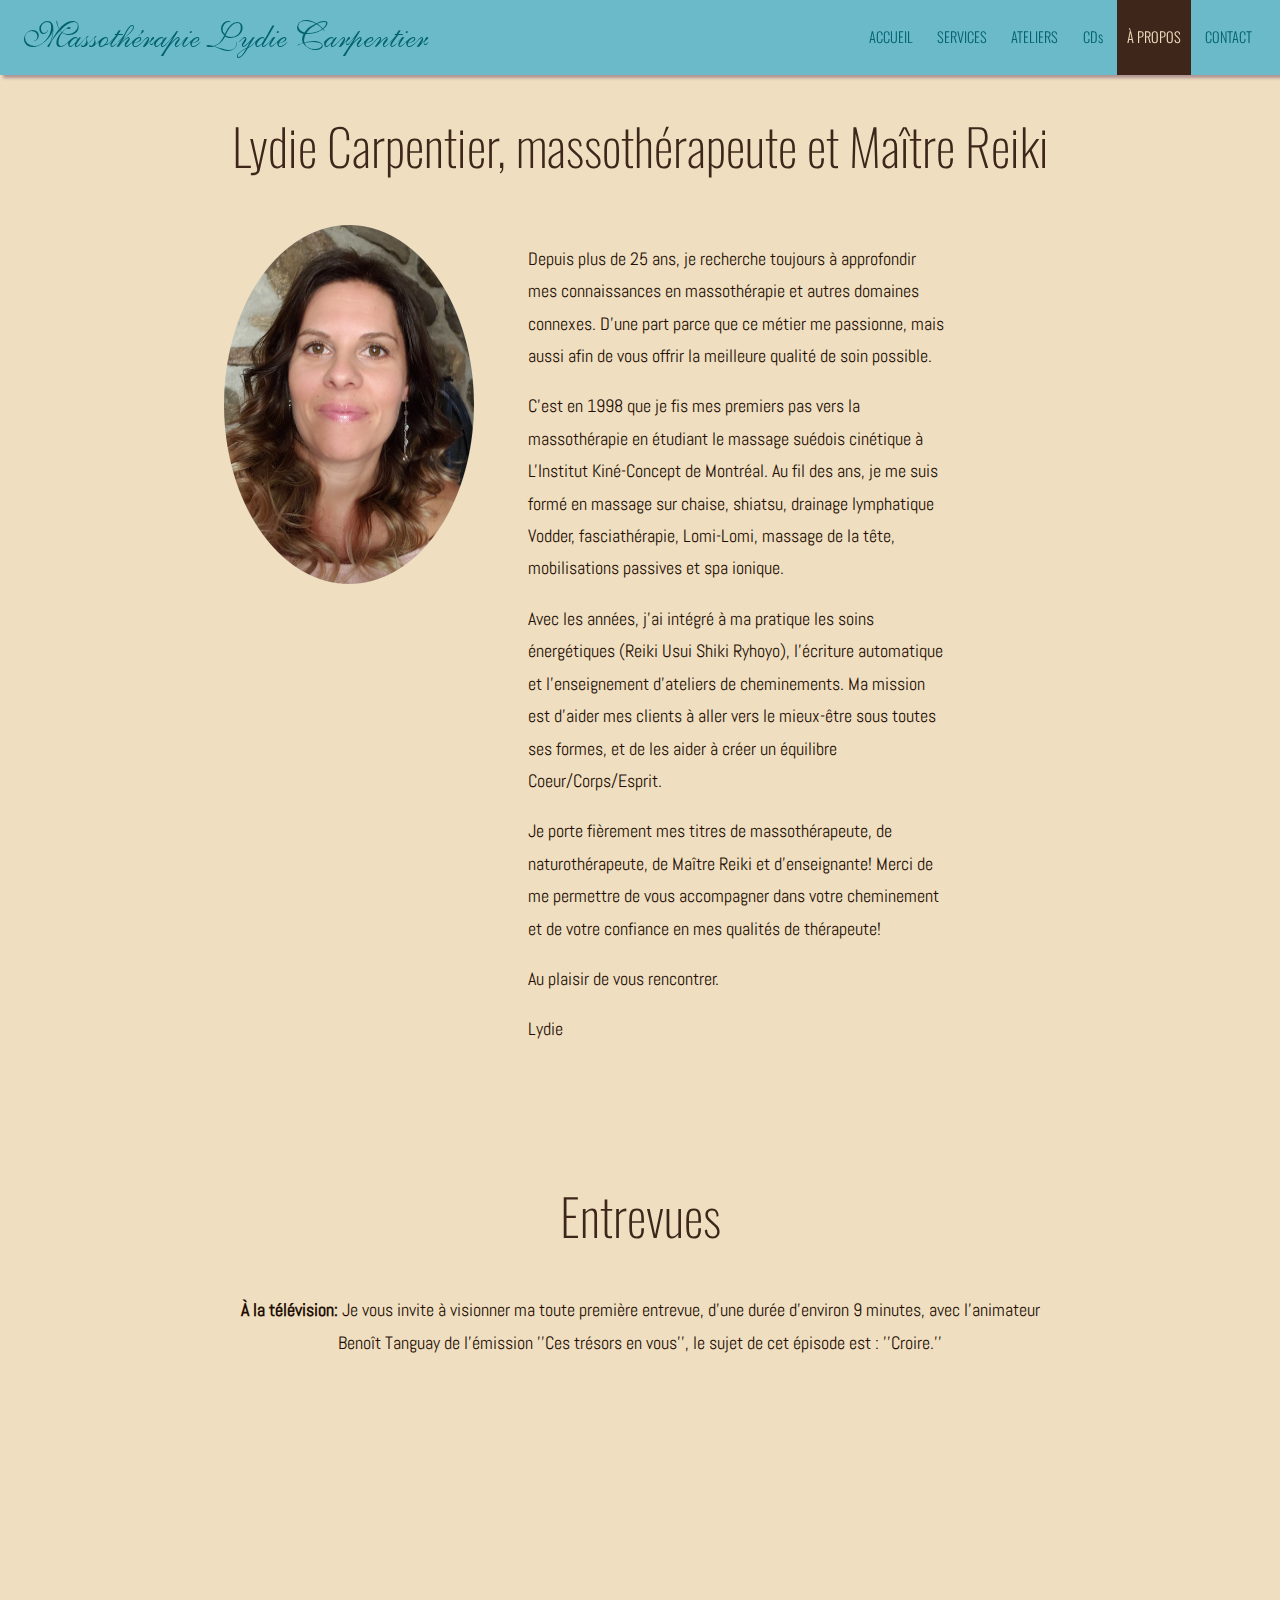
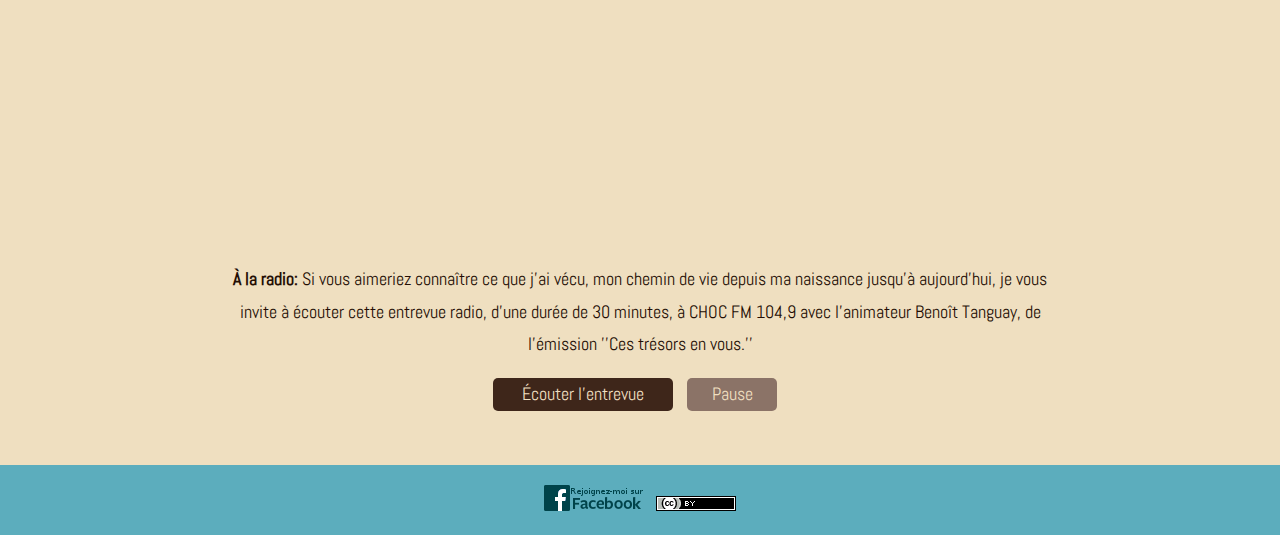
==== commit a91b7e79: "changed picture" ====
--- a/apropos.html
+++ b/apropos.html
@@ -1,195 +1,157 @@
 <!DOCTYPE html>
 <html>
-  <head>
-    <meta charset="utf-8" />
-    <meta
-      content="width=device-width, user-scalable=no, initial-scale=1.0, minimum-scale=1.0, maximum-scale=1.0"
-      name="viewport"
-    />
-    <meta name="keywords" content="massothérapie, L'Assomption, Quebec" />
-    <meta name="description" content="" />
-    <title>Lydie Carpentier</title>
-    <link
-      href="https://fonts.googleapis.com/css?family=Oswald:400,300"
-      rel="stylesheet"
-      type="text/css"
-    />
-    <link
-      href="https://fonts.googleapis.com/css?family=Abel%7CSatisfy"
-      rel="stylesheet"
-      type="text/css"
-    />
-    <link
-      href="./static/stylesheets/style.css"
-      rel="stylesheet"
-      type="text/css"
-      media="screen"
-    />
 
-    <script>
-      (function (i, s, o, g, r, a, m) {
-        i["GoogleAnalyticsObject"] = r;
-        (i[r] =
-          i[r] ||
-          function () {
-            (i[r].q = i[r].q || []).push(arguments);
-          }),
-          (i[r].l = 1 * new Date());
-        (a = s.createElement(o)), (m = s.getElementsByTagName(o)[0]);
-        a.async = 1;
-        a.src = g;
-        m.parentNode.insertBefore(a, m);
-      })(
-        window,
-        document,
-        "script",
-        "//www.google-analytics.com/analytics.js",
-        "ga"
-      );
+<head>
+  <meta charset="utf-8" />
+  <meta content="width=device-width, user-scalable=no, initial-scale=1.0, minimum-scale=1.0, maximum-scale=1.0"
+    name="viewport" />
+  <meta name="keywords" content="massothérapie, L'Assomption, Quebec" />
+  <meta name="description" content="" />
+  <title>Lydie Carpentier</title>
+  <link href="https://fonts.googleapis.com/css?family=Oswald:400,300" rel="stylesheet" type="text/css" />
+  <link href="https://fonts.googleapis.com/css?family=Abel%7CSatisfy" rel="stylesheet" type="text/css" />
+  <link href="./static/stylesheets/style.css" rel="stylesheet" type="text/css" media="screen" />
 
-      ga("create", "UA-48120883-2", "auto");
-      ga("send", "pageview");
-    </script>
-  </head>
+  <script>
+    (function (i, s, o, g, r, a, m) {
+      i["GoogleAnalyticsObject"] = r;
+      (i[r] =
+        i[r] ||
+        function () {
+          (i[r].q = i[r].q || []).push(arguments);
+        }),
+        (i[r].l = 1 * new Date());
+      (a = s.createElement(o)), (m = s.getElementsByTagName(o)[0]);
+      a.async = 1;
+      a.src = g;
+      m.parentNode.insertBefore(a, m);
+    })(
+      window,
+      document,
+      "script",
+      "//www.google-analytics.com/analytics.js",
+      "ga"
+    );
 
-  <body>
-    <div id="menu">
-      <span class="logo_cursive">Massothérapie Lydie Carpentier</span>
+    ga("create", "UA-48120883-2", "auto");
+    ga("send", "pageview");
+  </script>
+</head>
 
-      <ul>
-        <li>
-          <a href="index.html">ACCUEIL</a>
-        </li>
-        <li>
-          <a href="services.html">SERVICES</a>
-        </li>
-        <li>
-          <a href="ateliers.html">ATELIERS</a>
-        </li>
-        <li>
-          <a href="cds.html">CDs</a>
-        </li>
-        <li>
-          <a href="apropos.html" class="active">À PROPOS</a>
-        </li>
-        <li>
-          <a href="contact.html">CONTACT</a>
-        </li>
-      </ul>
+<body>
+  <div id="menu">
+    <span class="logo_cursive">Massothérapie Lydie Carpentier</span>
+
+    <ul>
+      <li>
+        <a href="index.html">ACCUEIL</a>
+      </li>
+      <li>
+        <a href="services.html">SERVICES</a>
+      </li>
+      <li>
+        <a href="ateliers.html">ATELIERS</a>
+      </li>
+      <li>
+        <a href="cds.html">CDs</a>
+      </li>
+      <li>
+        <a href="apropos.html" class="active">À PROPOS</a>
+      </li>
+      <li>
+        <a href="contact.html">CONTACT</a>
+      </li>
+    </ul>
+  </div>
+
+  <div id="wrapper">
+    <div>
+      <h2>Lydie Carpentier, massothérapeute et Maître Reiki</h2>
     </div>
 
-    <div id="wrapper">
-      <div>
-        <h2>Lydie Carpentier, massothérapeute et Maître Reiki</h2>
-      </div>
+    <div id="apropos_description">
+      <img id="profile_pic" src="static/images/lydie_2023_vignette.png" />
 
-      <div id="apropos_description">
-        <img id="profile_pic" src="static/images/lydie_2021_marin.png" />
-
-        <div id="apropos">
-          <p>
-            Depuis plus de 25 ans, je recherche toujours à approfondir mes
-            connaissances en massothérapie et autres domaines connexes. D'une
-            part parce que ce métier me passionne, mais aussi afin de vous
-            offrir la meilleure qualité de soin possible.
-          </p>
-          <p>
-            C'est en 1998 que je fis mes premiers pas vers la massothérapie en
-            étudiant le massage suédois cinétique à L'Institut Kiné-Concept de
-            Montréal. Au fil des ans, je me suis formé en massage sur chaise,
-            shiatsu, drainage lymphatique Vodder, fasciathérapie, Lomi-Lomi,
-            massage de la tête, mobilisations passives et spa ionique.
-          </p>
-          <p>
-            Avec les années, j'ai intégré à ma pratique les soins énergétiques
-            (Reiki Usui Shiki Ryhoyo), l'écriture automatique et l'enseignement
-            d'ateliers de cheminements. Ma mission est d'aider mes clients à
-            aller vers le mieux-être sous toutes ses formes, et de les aider à
-            créer un équilibre Coeur/Corps/Esprit.
-          </p>
-          <p>
-            Je porte fièrement mes titres de massothérapeute, de
-            naturothérapeute, de Maître Reiki et d'enseignante! Merci de me
-            permettre de vous accompagner dans votre cheminement et de votre
-            confiance en mes qualités de thérapeute!
-          </p>
-          <p>Au plaisir de vous rencontrer.</p>
-          <p>Lydie</p>
-        </div>
-      </div>
-
-      <div id="entrevues">
-        <div>
-          <h2>Entrevues</h2>
-        </div>
+      <div id="apropos">
         <p>
-          <b>À la télévision: </b>Je vous invite à visionner ma toute première
-          entrevue, d'une durée d'environ 9 minutes, avec l'animateur Benoît
-          Tanguay de l'émission ''Ces trésors en vous'', le sujet de cet épisode
-          est : ''Croire.''
+          Depuis plus de 25 ans, je recherche toujours à approfondir mes
+          connaissances en massothérapie et autres domaines connexes. D'une
+          part parce que ce métier me passionne, mais aussi afin de vous
+          offrir la meilleure qualité de soin possible.
         </p>
-        <div class = "container">
-        <iframe
-          src="https://www.youtube.com/embed/V2t17GBymOY"
-          frameborder="0"
-          allowfullscreen
-          class = "video">
-        ></iframe>
-        </div>
-
         <p>
-          <b>À la radio: </b>Si vous aimeriez connaître ce que j'ai vécu, mon
-          chemin de vie depuis ma naissance jusqu'à aujourd'hui, je vous invite
-          à écouter cette entrevue radio, d'une durée de 30 minutes, à CHOC FM
-          104,9 avec l'animateur Benoît Tanguay, de l'émission ''Ces trésors en
-          vous.''
+          C'est en 1998 que je fis mes premiers pas vers la massothérapie en
+          étudiant le massage suédois cinétique à L'Institut Kiné-Concept de
+          Montréal. Au fil des ans, je me suis formé en massage sur chaise,
+          shiatsu, drainage lymphatique Vodder, fasciathérapie, Lomi-Lomi,
+          massage de la tête, mobilisations passives et spa ionique.
         </p>
-
-        <audio id="entrevue_radio">
-          <source src="./static/radio/lydie_interview.mp3" type="audio/mpeg" />
-          <source src="./static/radio/lydie_interview.ogg" type="audio/ogg" />
-        </audio>
-        <div>
-          <p
-            class="play_button"
-            id="entrevue_radio"
-            onclick="document.getElementById('entrevue_radio').play()"
-          >
-            Écouter l'entrevue
-          </p>
-          <p
-            class="pause_button"
-            id="entrevue_radio"
-            onclick="document.getElementById('entrevue_radio').pause()"
-          >
-            Pause
-          </p>
-        </div>
+        <p>
+          Avec les années, j'ai intégré à ma pratique les soins énergétiques
+          (Reiki Usui Shiki Ryhoyo), l'écriture automatique et l'enseignement
+          d'ateliers de cheminements. Ma mission est d'aider mes clients à
+          aller vers le mieux-être sous toutes ses formes, et de les aider à
+          créer un équilibre Coeur/Corps/Esprit.
+        </p>
+        <p>
+          Je porte fièrement mes titres de massothérapeute, de
+          naturothérapeute, de Maître Reiki et d'enseignante! Merci de me
+          permettre de vous accompagner dans votre cheminement et de votre
+          confiance en mes qualités de thérapeute!
+        </p>
+        <p>Au plaisir de vous rencontrer.</p>
+        <p>Lydie</p>
       </div>
     </div>
 
-    <div id="footer" class="page-row">
+    <div id="entrevues">
+      <div>
+        <h2>Entrevues</h2>
+      </div>
       <p>
-        <a
-          target="_blank"
-          href="https://www.facebook.com/massotherapielydiecarpentier"
-          ><img
-            id="fb_image"
-            alt="Find us on Facebook"
-            style="border-width: 0"
-            src="./static/images/FindUsOnFacebook-100-fr-dark.png"
-        /></a>
-        &nbsp;
-        <a
-          target="_blank"
-          rel="license"
-          href="http://creativecommons.org/licenses/by/3.0/"
-          ><img
-            alt="Creative Commons License"
-            style="border-width: 0"
-            src="./static/images/ccby.png"
-        /></a>
+        <b>À la télévision: </b>Je vous invite à visionner ma toute première
+        entrevue, d'une durée d'environ 9 minutes, avec l'animateur Benoît
+        Tanguay de l'émission ''Ces trésors en vous'', le sujet de cet épisode
+        est : ''Croire.''
       </p>
+      <div class="container">
+        <iframe src="https://www.youtube.com/embed/V2t17GBymOY" frameborder="0" allowfullscreen class="video">
+          ></iframe>
+      </div>
+
+      <p>
+        <b>À la radio: </b>Si vous aimeriez connaître ce que j'ai vécu, mon
+        chemin de vie depuis ma naissance jusqu'à aujourd'hui, je vous invite
+        à écouter cette entrevue radio, d'une durée de 30 minutes, à CHOC FM
+        104,9 avec l'animateur Benoît Tanguay, de l'émission ''Ces trésors en
+        vous.''
+      </p>
+
+      <audio id="entrevue_radio">
+        <source src="./static/radio/lydie_interview.mp3" type="audio/mpeg" />
+        <source src="./static/radio/lydie_interview.ogg" type="audio/ogg" />
+      </audio>
+      <div>
+        <p class="play_button" id="entrevue_radio" onclick="document.getElementById('entrevue_radio').play()">
+          Écouter l'entrevue
+        </p>
+        <p class="pause_button" id="entrevue_radio" onclick="document.getElementById('entrevue_radio').pause()">
+          Pause
+        </p>
+      </div>
     </div>
-  </body>
-</html>
+  </div>
+
+  <div id="footer" class="page-row">
+    <p>
+      <a target="_blank" href="https://www.facebook.com/massotherapielydiecarpentier"><img id="fb_image"
+          alt="Find us on Facebook" style="border-width: 0"
+          src="./static/images/FindUsOnFacebook-100-fr-dark.png" /></a>
+      &nbsp;
+      <a target="_blank" rel="license" href="http://creativecommons.org/licenses/by/3.0/"><img
+          alt="Creative Commons License" style="border-width: 0" src="./static/images/ccby.png" /></a>
+    </p>
+  </div>
+</body>
+
+</html>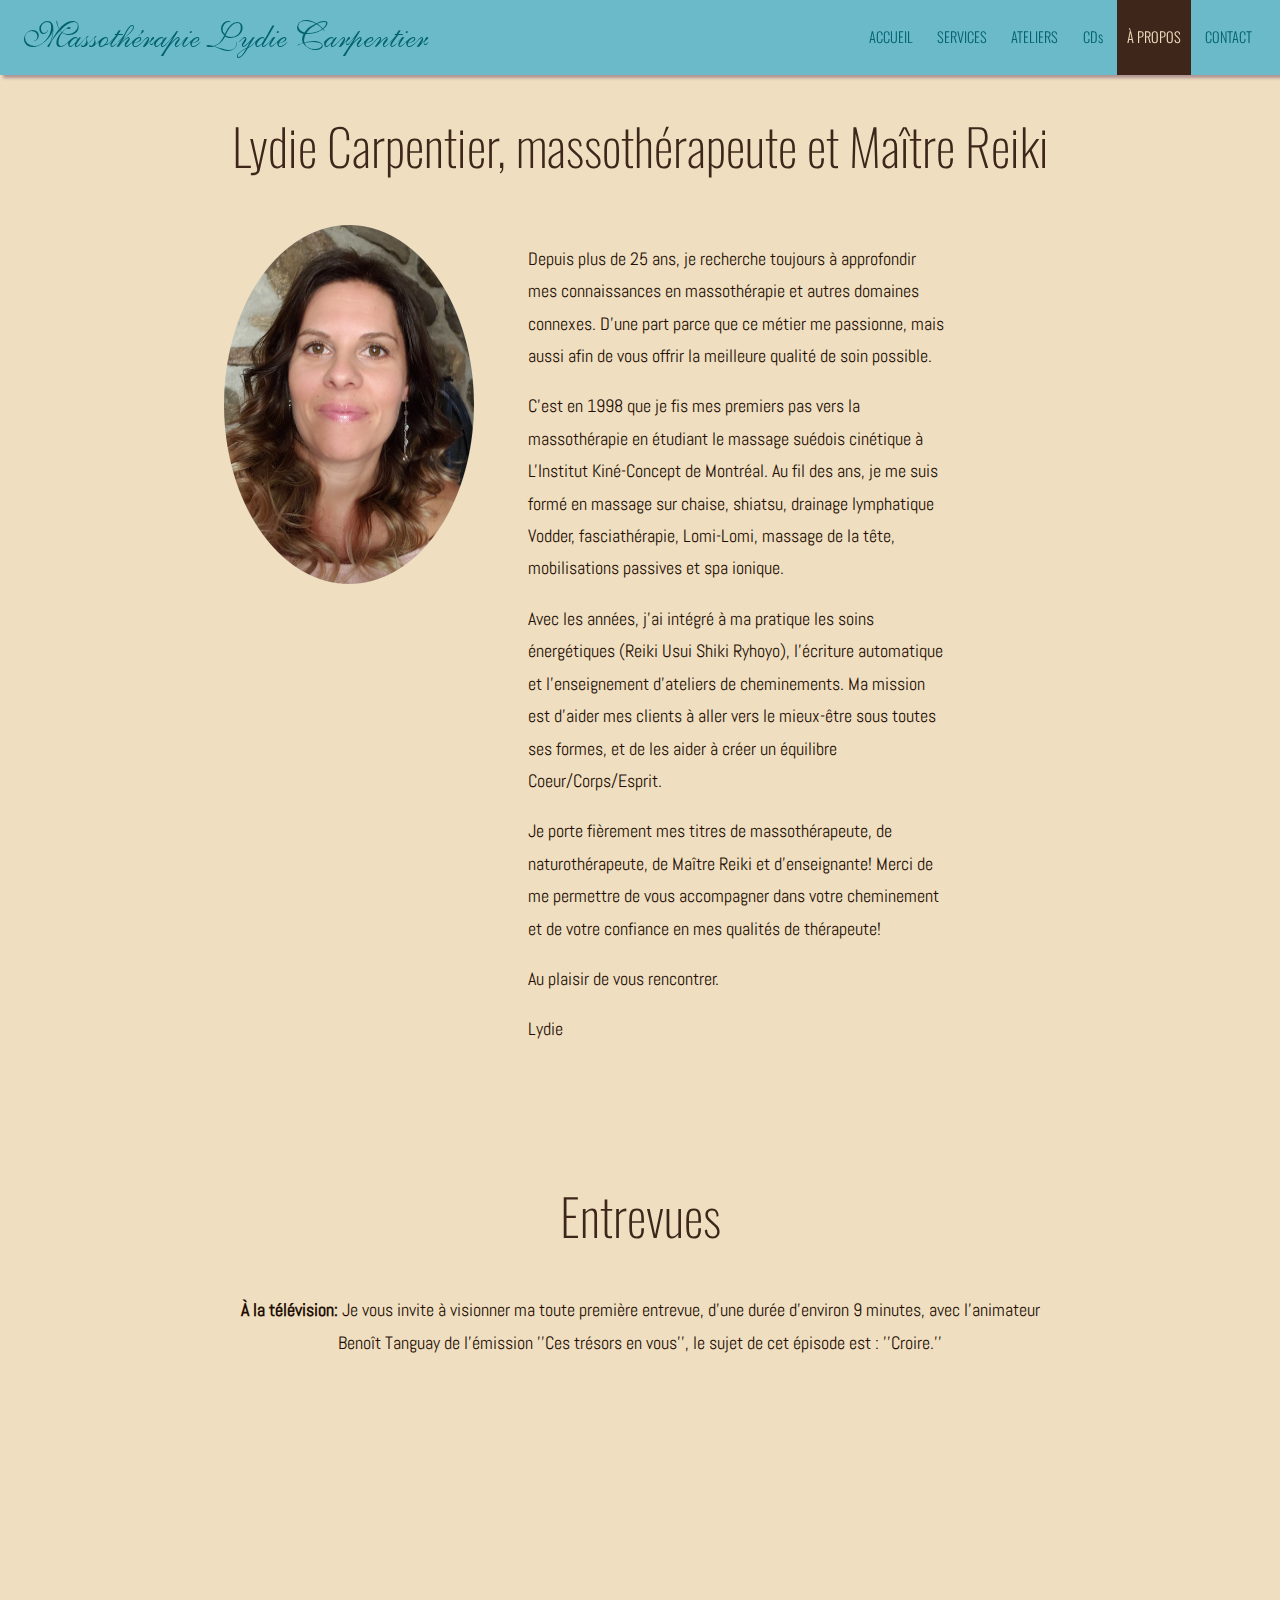
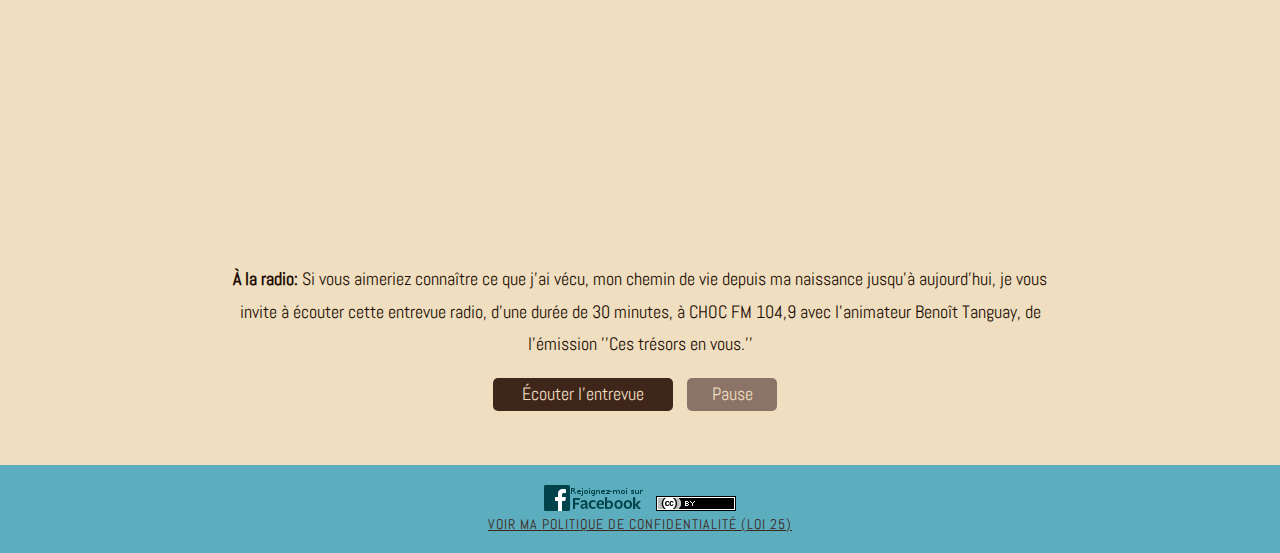
==== commit d4ae327e: "ajout du lien loi 25 sur toutes les pages" ====
--- a/apropos.html
+++ b/apropos.html
@@ -150,6 +150,7 @@
       &nbsp;
       <a target="_blank" rel="license" href="http://creativecommons.org/licenses/by/3.0/"><img
           alt="Creative Commons License" style="border-width: 0" src="./static/images/ccby.png" /></a>
+      <br><a href="contact.html">Voir ma politique de confidentialité (Loi 25)</a></br>
     </p>
   </div>
 </body>
